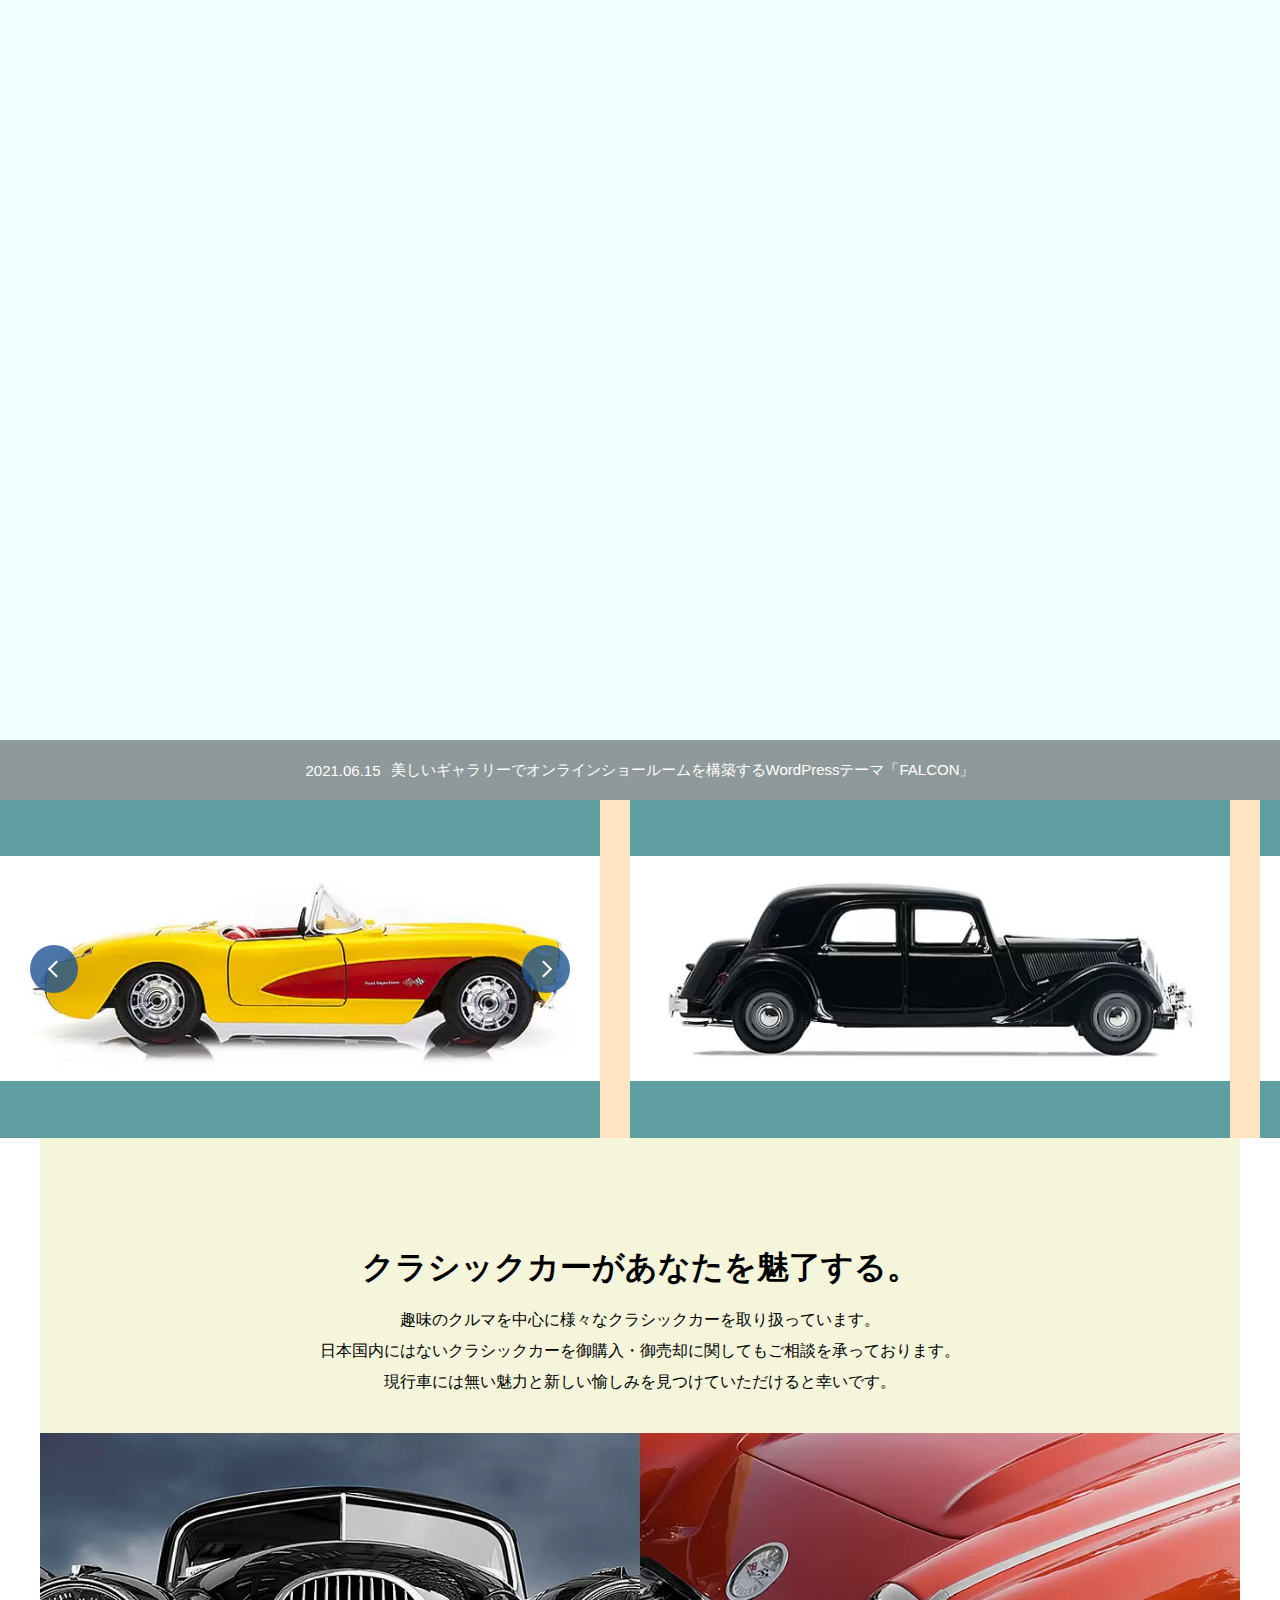
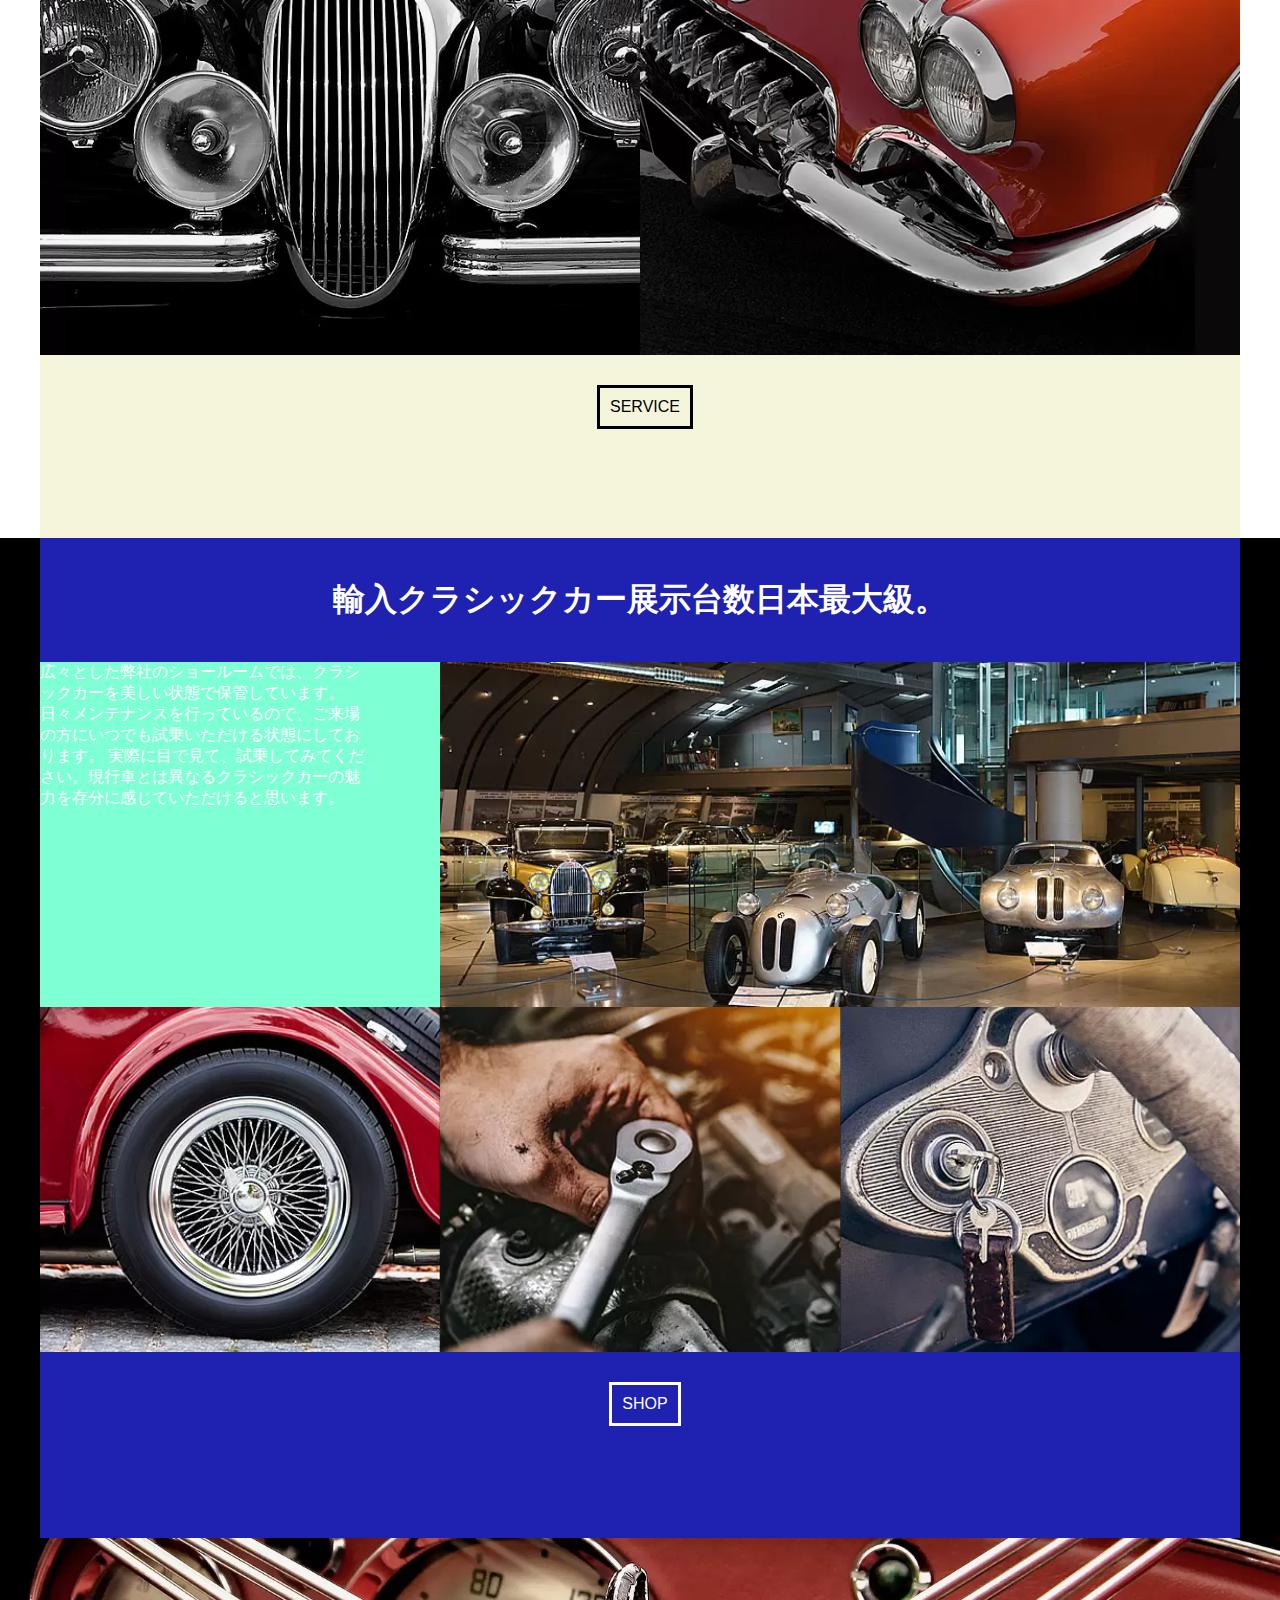
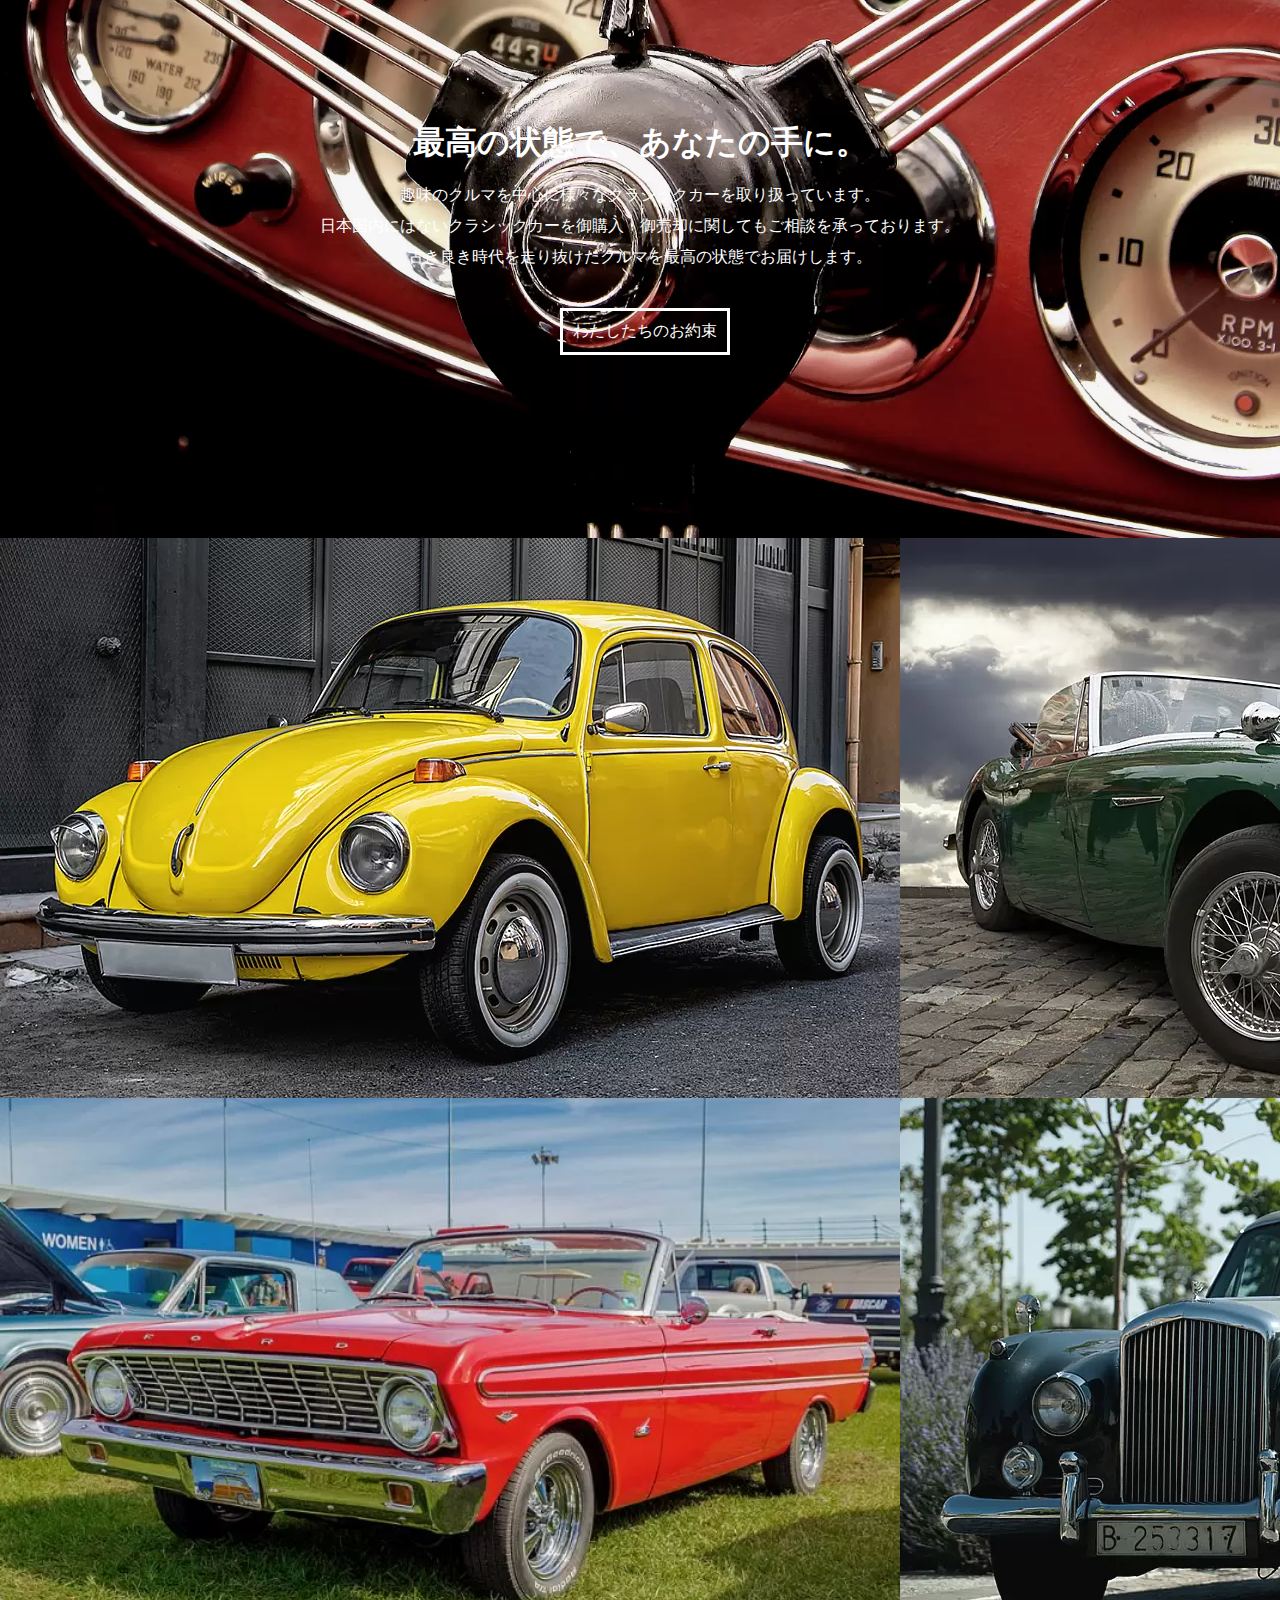
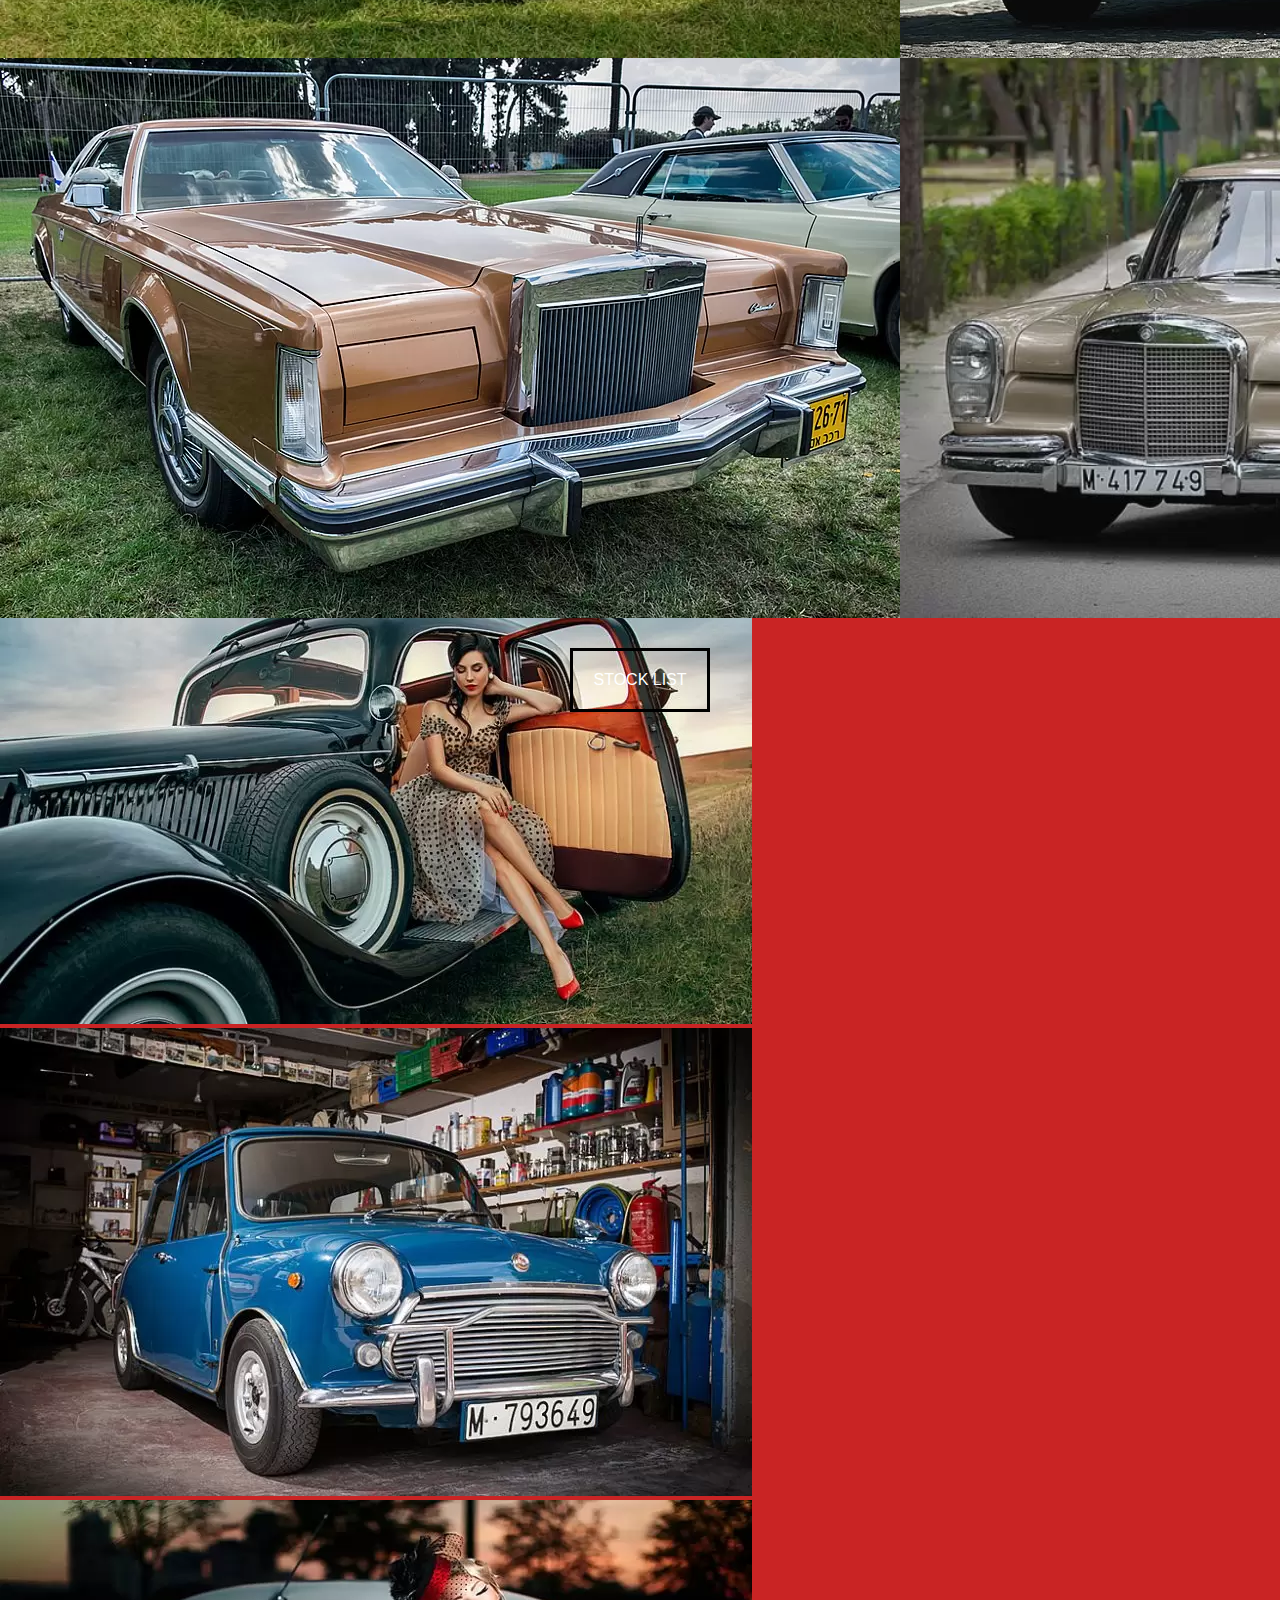
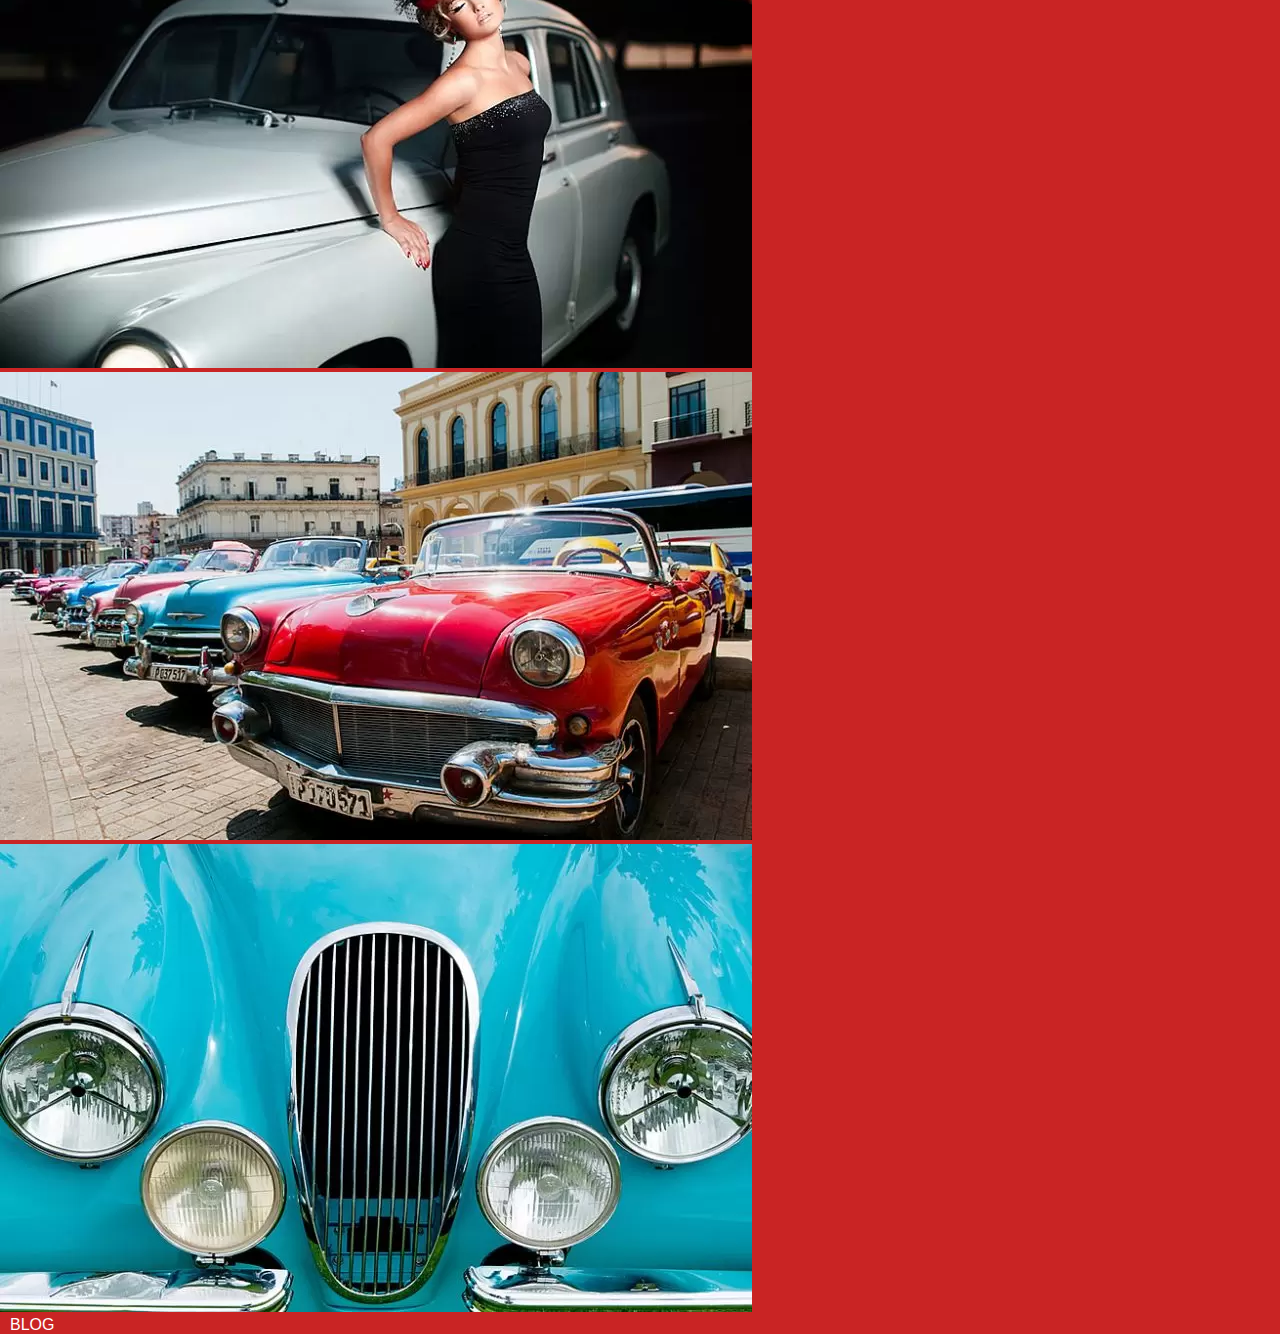
==== falcon_0216/index.html @ bf9c9071 "Add files via upload" ====
<!DOCTYPE html>
<html lang="ja">
<head>
  <meta charset="UTF-8">
  <meta name="viewport" content="width=device-width, initial-scale=1.0">
  <link rel="stylesheet" href="style.css">
  <title>Document</title>
</head>
<body>
  <video src="video/falcon.mp4" autoplay muted loop playsinline width="100%">
  </video>
  <article class="video_bottom_bar">
      <time>2021.06.15</time> 
      <a href="#"><p>美しいギャラリーでオンラインショールームを構築するWordPressテーマ「FALCON」</p></a>
  </article>
  <section class="carousel">
    <ul class="carousel-area">
      <li class="carousel-list"><img class="carousel-img" src="images/s_4.jpg" alt="ハムスターの画像"></li>
      <li class="carousel-list"><img class="carousel-img" src="images/s_5.jpg" alt="羊の画像"></li>
      <li class="carousel-list"><img class="carousel-img" src="images/s_1.jpg" alt="亀の画像"></li>
      <li class="carousel-list"><img class="carousel-img" src="images/s_2.jpg" alt="鳥の画像"></li>
      <li class="carousel-list"><img class="carousel-img" src="images/s_3.jpg" alt="ライオンの画像"></li>
    </ul>
    <!-- <div class="carousel">
      <div class="d-demo__item"><img class="slide slide1"  src="../../images/s_4.jpg" alt=""></div>
      <div class="d-demo__item"><img class="slide slide2"  src="../../images/s_5.jpg" alt=""></div>
      <div class="d-demo__item"><img class="slide slide3"  src="../../images/s_1.jpg" alt=""></div>
      <div class="d-demo__item"><img class="slide slide4"  src="../../images/s_2.jpg" alt=""></div>
      <div class="d-demo__item"><img class="slide slide4"  src="../../images/s_3.jpg" alt=""></div>
    </div> -->
    <div class="arow-wrap">
      <div class="arrow-left">
        <button class="arrow-btn js-btn-back" type="button"></button>
      </div>
      <div class="arrow-right">
        <button class="arrow-btn js-btn-next" type="button"></button>
      </div>
    </div>
  </section>
  <section class="back_white">
    <div class="service">
      <h1>クラシックカーがあなたを魅了する。</h1>
      <div class="sentence">
        <p>趣味のクルマを中心に様々なクラシックカーを取り扱っています。</p>
        <p>日本国内にはないクラシックカーを御購入・御売却に関してもご相談を承っております。</p>
        <p>現行車には無い魅力と新しい愉しみを見つけていただけると幸いです。</p>
      </div>
      <img src="images/2image.jpg" alt="">
      <a class="button" href="#">SERVICE</a>
    </div>
  </section>
  <section class="back_black">
    <div class="big_exhibition">
      <h1>輸入クラシックカー展示台数日本最大級。</h1>
      <div class="exhibition_first">
        <div class="sentence">
          <p>
            広々とした弊社のショールームでは、クラシ<br>ックカーを美しい状態で保管しています。<br>
            日々メンテナンスを行っているので、ご来場<br>の方にいつでも試乗いただける状態にしてお<br>ります。
            実際に目で見て、試乗してみてくだ<br>さい。現行車とは異なるクラシックカーの魅<br>力を存分に感じていただけると思います。
          </p>
        </div>
        <img src="images/top_block1.jpg" alt="">
      </div>
      <div class="exhibition_second">
        <img src="images/top_block2.jpg" alt="">
        <img src="images/top_block3.jpg" alt="">
        <img src="images/top_block4.jpg" alt="">
      </div>
      <a class="shop_button" href="#" >SHOP</a>
    </div>
  </section>
  <section class="parallax">
    <h1>最高の状態で、あなたの手に。</h1>
      <p>趣味のクルマを中心に様々なクラシックカーを取り扱っています。</p>
      <p>日本国内にはないクラシックカーを御購入・御売却に関してもご相談を承っております。</p>
      <p>古き良き時代を走り抜けたクルマを最高の状態でお届けします。</p>
      <a href="#" class="button">わたしたちのお約束</a>
  </section>
  <section class="big_stock_list">
    <div class="flex_carList_first carList">
      <img src="images/beetle-1.jpg" alt="">
      <img src="images/austin-green-1.jpg" alt="">
      <img src="images/mk2-1-752x468.jpg" alt="">
    </div>
    <div class="flex_carList_second carList">
      <img src="images/falcon-1-752x468.jpg" alt="">
      <img src="images/s2-1.jpg" alt="">
      <img src="images/ontinental-1947-1-752x468.jpg" alt="">
    </div>
    <div class="flex_carList_third carList">
      <img src="images/mark-v-1.jpg" alt="">
      <img src="images/600-1-752x468.jpg" alt="">
      <img src="images/190sl-1-752x468.jpg" alt="">
    </div>
    <div class="button">
      <a href="#">STOCK LIST</a>
    </div>
  </section>
  <section class="big_blog">
    <div class="content">
      <h1>魅惑的なクラシックカーの美しさを学ぶ。</h1>
      <p>クラシックカーのイロハから最新の入庫情報などを発信します。</p>
      <p>購入を検討中の方やオーナー様にとっても役立つ情報を更新していますので、ぜひご覧ください。</p>
    </div>
    <div class="blog_list1">
      <img src="images/blog_news-41-752x468.jpg" alt="">
      <img src="images/blog_news-34-752x468.jpg" alt="">
      <img src="images/blog_news-35-752x468.jpg" alt="">
    </div>
    <div class="blog_list2">
      <img src="images/blog_news-9-752x468.jpg" alt="">
      <img src="images/blog_news-48-752x468.jpg" alt="">
      <img src="images/blog_news-2-752x468.jpg" alt="">
    </div>
    <a href="">BLOG</a>
  </section>
  

  <script src="https://code.jquery.com/jquery-3.6.0.min.js" 
  integrity="sha256-/xUj+3OJU5yExlq6GSYGSHk7tPXikynS7ogEvDej/m4="
  crossorigin="anonymous">
  </script>
  <script type="text/javascript" src="js/carousel.js"></script>
</body>
</html>
---- falcon_0216/style.css ----
/*
 Theme Name: FALCON
 Theme URI: https://www.sejuku.net/
 Description: SAMURAI ENGINEERのWordPress教材
 Version: 1.0.0
 Author: SAMURAI ENGINEER
 Author URI: https://www.sejuku.net/
 */

 *{
  margin: 0;
  padding: 0;
  list-style: none;
}
body{
  background-color: rgb(212, 226, 57);
  font-family: Arial, "Hiragino Sans", "ヒラギノ角ゴ ProN", "Hiragino Kaku Gothic ProN", 游ゴシック, YuGothic, メイリオ, Meiryo, sans-serif;
}
video{
  height: 800px;
  object-fit: cover;
  background-color: azure;
  display:block;
}
.video_bottom_bar{
  height: 60px;
  position: relative;
  bottom: 60px;
  background-color: rgb(0,0,0,.4);
  font-size: 15px;
  color: white;
  display: flex;
  justify-content: center;
  align-items: center;
}

a{
  text-decoration: none;
  color: white;
  margin-left: 10px;
}

.carousel {
  background-color: rgb(60, 76, 216);
  width: 600px;
  height: calc(600px * 0.5625);
  /* margin: 0 auto; */
  position: relative; /* ←追記 */
  bottom: 60px;
}
.carousel-area {
  background-color: bisque;
  /* width: 3150px; */
  height: 100%;
  margin: 0 auto;
  display: flex;
  position: absolute; /* ←追記 */
}
/* 余白をとると、直の親要素の背景色が来る。 */
.carousel-list {
  width: 600px;
  height: calc(600px * 0.5625);
  background-color: cadetblue;
  margin-right: 30px;
}
.carousel-img {
  width: 100%;
  height: 100%;
  object-fit: contain;
}
.arow-wrap {
  width: 90%;
  background-color: antiquewhite;
  height: 100%;
  margin: 0 auto;
  display: flex;
  justify-content: space-between;
  align-items: center;
}
/* ボタンタグの装飾リセット */
button {
  cursor: pointer;
  -webkit-appearance: none;
  -moz-appearance: none;
  appearance: none;
  vertical-align: middle;
  color: inherit;
  font: inherit;
  border: 0;
  /* 透明にすると親要素の背景色が来る。 */
  background: transparent;
  padding: 0;
  margin: 0;
  outline: none;
  border-radius: 0;
}
.arrow-btn {
  width: 48px;
  height: 48px;
  background-color: rgba(31, 84, 145, 0.804);
  border-radius: 50%;
  transition: .2s;
}
.arrow-btn:focus {
  box-shadow: 0px 1px 10px -2px rgba(0, 0, 0, 0.8);
}
.arrow-btn:hover {
  background-color: rgb(51, 79, 216);
  box-shadow: 0px 1px 10px -2px rgba(0, 0, 0, 0.8);
}
/* 左 */
.arrow-left {
  position: relative
}
/* ボタン左の中身（三角を擬似要素で表現） */
.arrow-left:before {
  content: "";
  width: 10px;
  height: 10px;
  border-top: 2px solid #fefefe;
  border-left: 2px solid #fefefe;
  position: absolute;
  top: 50%;
  left: 50%;
  transform: translate(-30%, -50%)rotate(-45deg);
}
/* 右 */
.arrow-right {
  position: relative
}
/* ボタン右の中身（三角を擬似要素で表現） */
.arrow-right:before {
  content: "";
  width: 10px;
  height: 10px;
  border-top: 2px solid #fefefe;
  border-left: 2px solid #fefefe;
  position: absolute;
  top: 50%;
  left: 50%;
  transform: translate(-70%, -50%)rotate(135deg);
}

.back_white{
  background-color: white;
  position: relative;
  bottom: 60px;
  width: 100%;
  height: 1000px;
  display: flex;
  justify-content: center;
}
.service{
  max-width: 1200px;
  /* height: 1000px; */
  background-color: beige;
  display: flex;
  flex-flow: column;
  justify-content: center;
  align-items: center;
}
.service img{
  width: 100%;
}

.service .sentence{
  text-align: center;
  padding-top: 20px;
  padding-bottom: 40px;
}
.service .sentence p:nth-child(2){
  padding: 10px;
}

.service .button{
  color: black;
  margin-top: 30px;
  padding: 10px;
  border: 3px solid black;
}
.back_black{
  background-color: black;
  position: relative;
  bottom: 60px;
  width: 100%;
  height: 1000px;
  display: flex;
  flex-flow: column;
  align-items: center;
  color: white;
}
.big_exhibition{
  min-width: 1200px;
  height: 100%;
  background-color: rgb(31, 33, 177);
  display: flex;
  flex-flow: column;
  /* justify-content: center; */
  align-items: center;
}
.big_exhibition h1{
  text-align: center;
  margin: 40px;
}
.exhibition_first{
  display: flex;
  width: 100%;
  background-color: aquamarine;
}
.exhibition_first .sentence{
  width: 33.333%;
  /* display: flex;
  align-items: center;
  justify-content: center; */
}

.exhibition_first img{
  width: 66.666%;

}
.exhibition_second{
  width: 100%;
  /* background-color: aquamarine; */
  display: flex;
}
.exhibition_second img{
  width: 33.333%;
}
.shop_button{
  color: white;
  margin-top: 30px;
  padding: 10px;
  border: 3px solid white;
  /* text-align: center; */
  display: inline;
}
.parallax{
  background-image: url('images/parallax.jpg');
  position: relative;
  bottom: 60px;
  width: 100%;
  height: 600px;
  background-size: cover;
  background-position: center;
  /* background-repeat: no-repeat; */
  display: flex;
  flex-flow: column;
  align-items: center;
  justify-content: center;
  color: white;
}
.parallax h1{
  padding-bottom: 20px;
}
.parallax p{
  padding-bottom: 10px;
}
.parallax .button{
  padding: 20px;
  color: white;
  margin-top: 30px;
  padding: 10px;
  border: 3px solid white;
  /* text-align: center; */
  /* display: inline; */
}
.big_stock_list{
  background-color: white;
  position: relative;
  bottom: 60px;
  width: 100%;
  height: 1000px;
  display: flex;
  flex-flow: column;
  /* align-items: center; */
}
/* .carList{
  background-color: antiquewhite;
} */
.flex_carList_first{
  background-color: antiquewhite;
}
.flex_carList_second{
  background-color: rgb(87, 25, 128);
}
.flex_carList_third{
  background-color: rgb(116, 91, 59);
}
.carList{
  display: flex;
  /* flex-grow: 1; */
}
.carList img{
  width: 100%;
  height: 100%;
  
}
.big_stock_list .button{
  display: flex;
  justify-content: center;
}
.big_stock_list .button a{
  border:3px solid black; 
  margin: 30px;
  padding: 20px;
}
.big_blog{
  background-color: rgb(201, 36, 36);
  /* position: relative; */
  bottom: 60px;
  /* width: 100%;
  height: 1000px;
  display: flex;
  flex-flow: column;
  align-items: center; */
}




@media screen and (max-width: 600px) {
  .carousel-area {
    /* width: 1350px; （削除していいやつ） */
  }
}
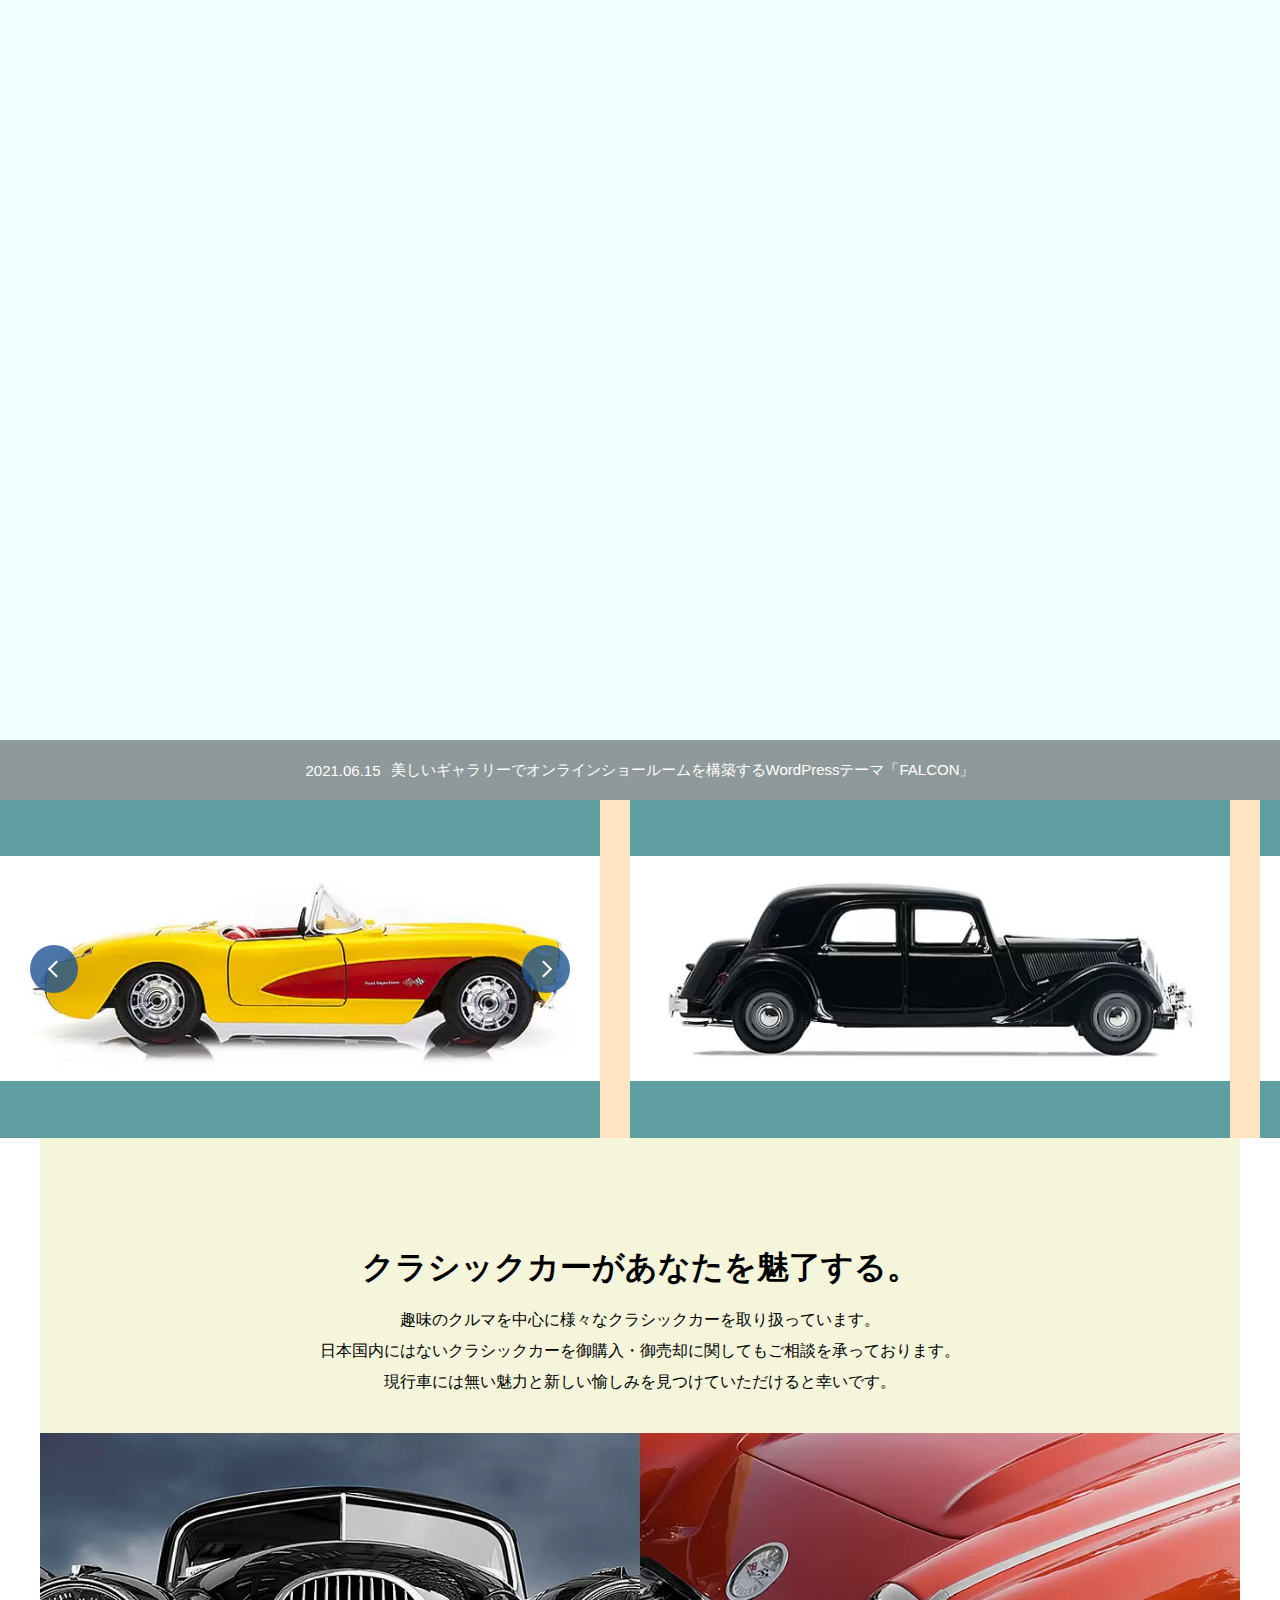
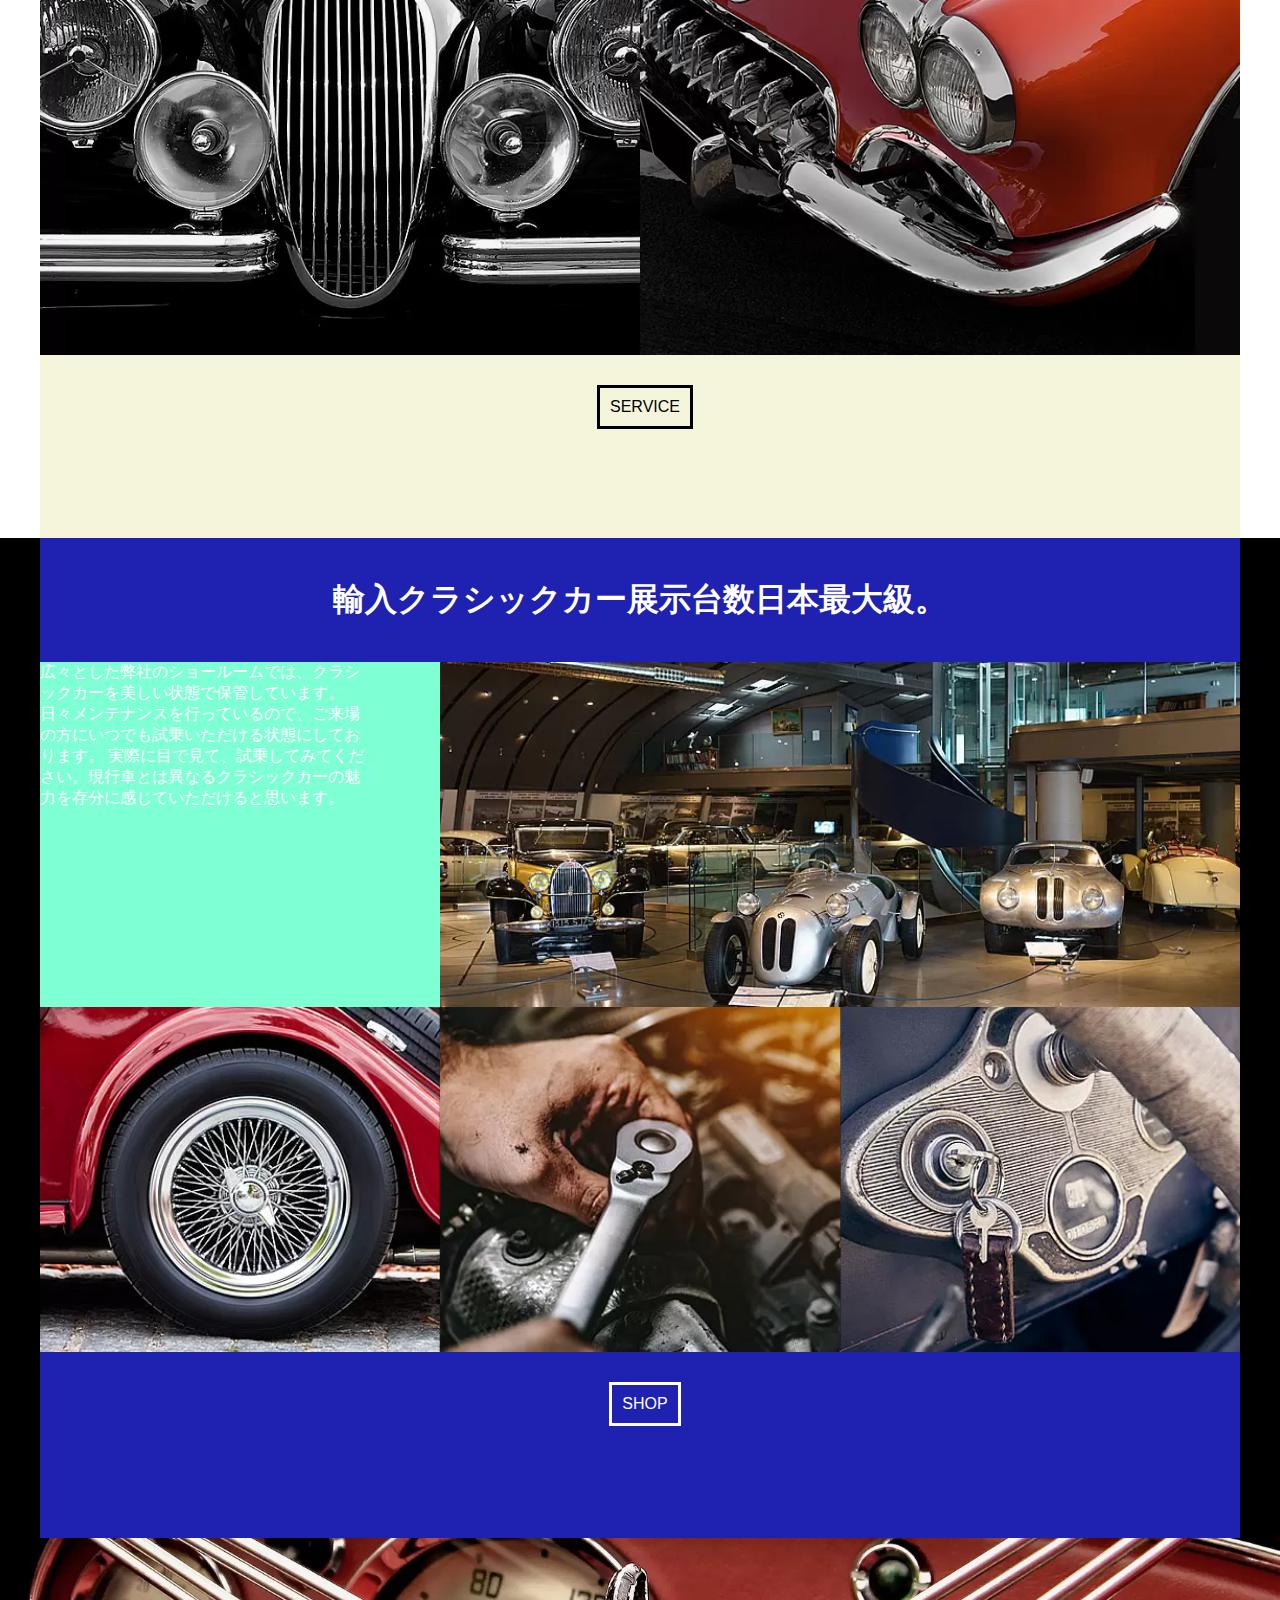
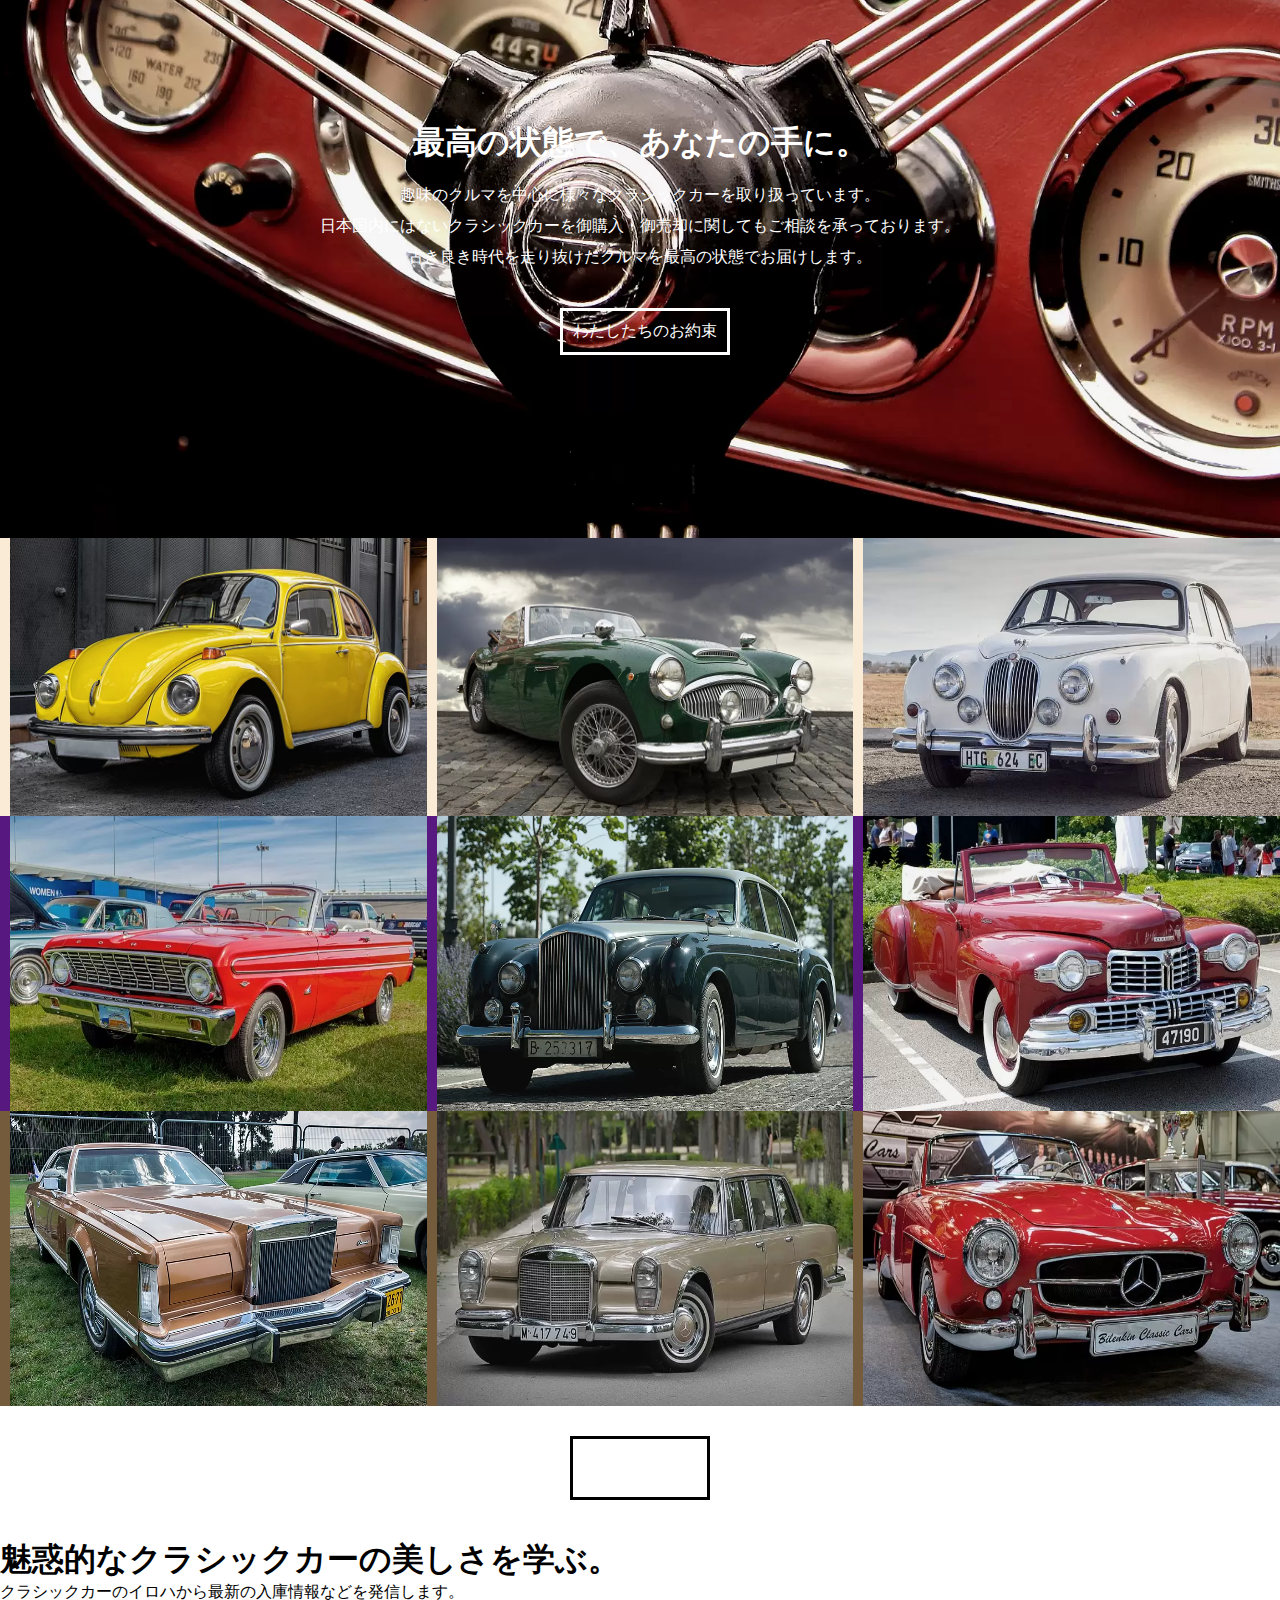
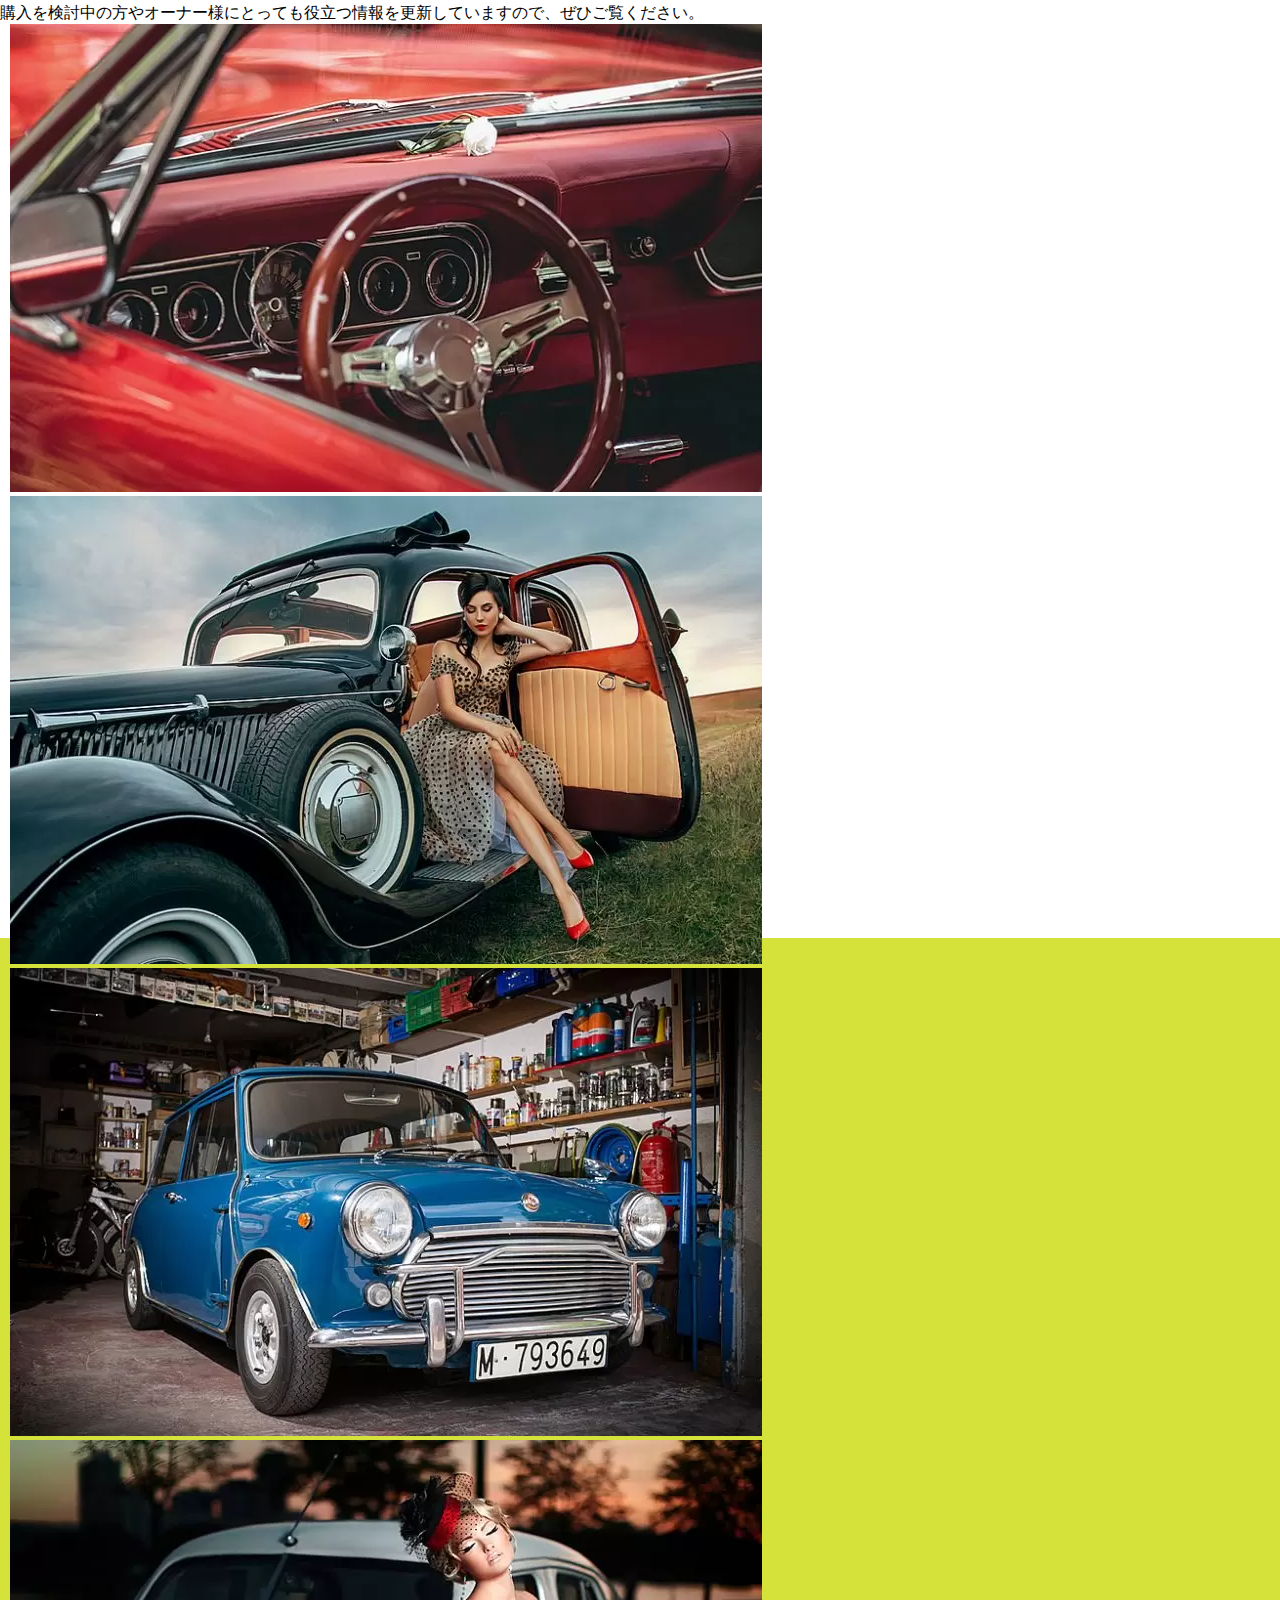
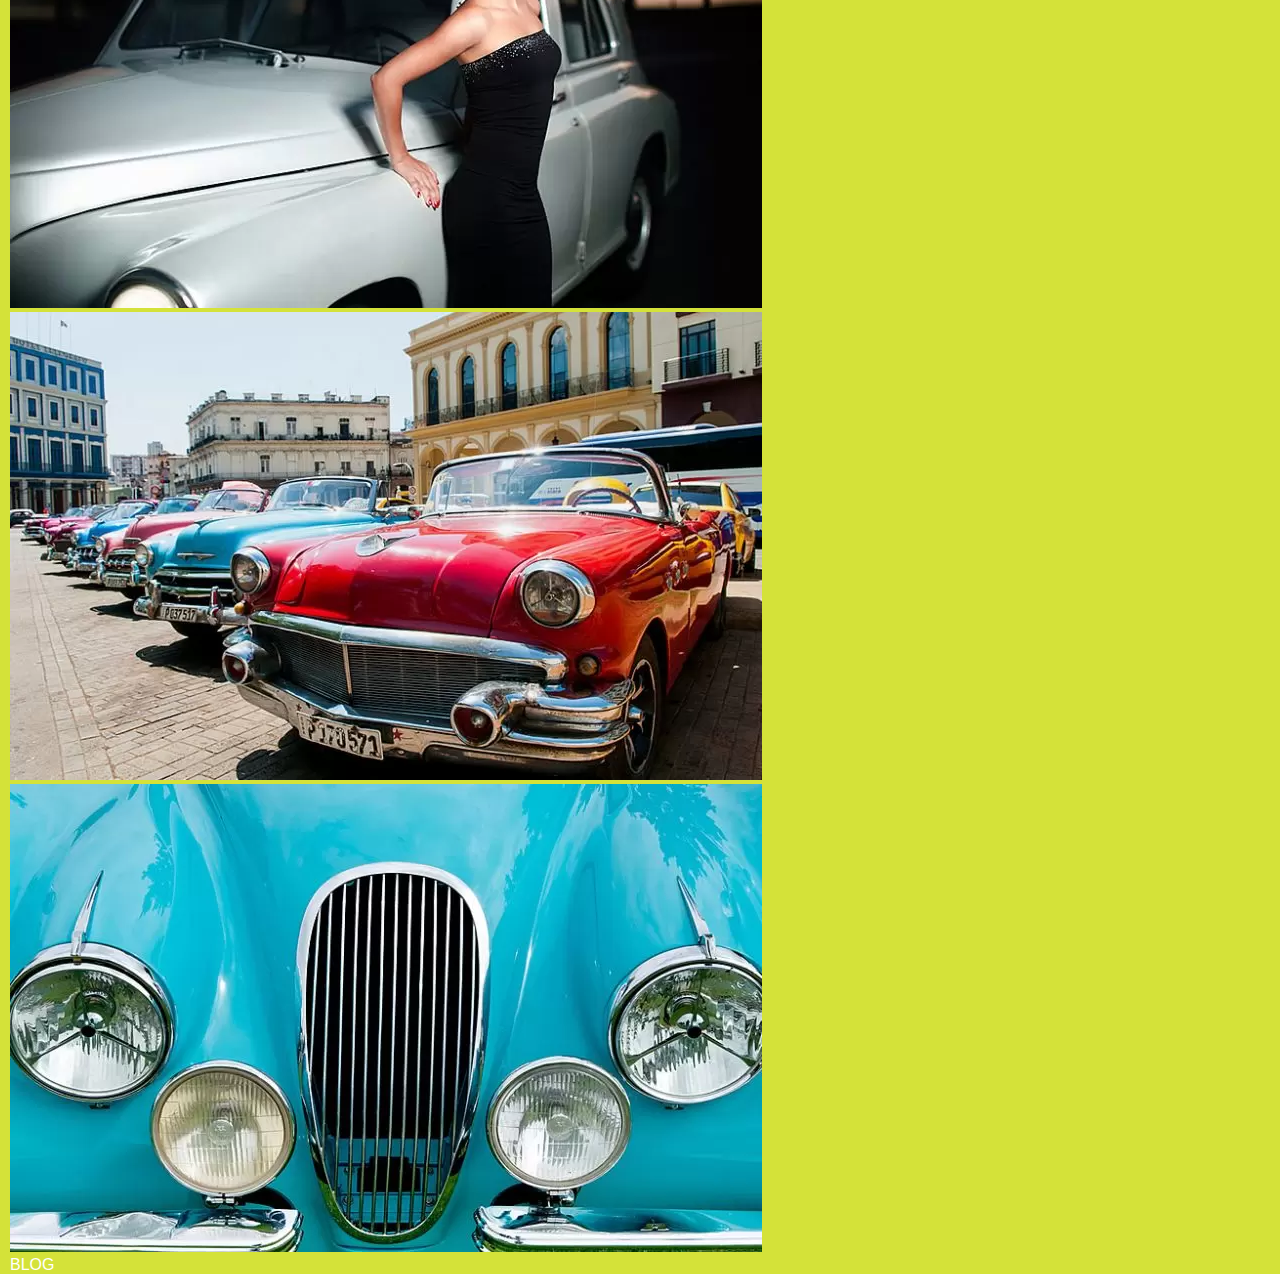
==== commit 46811ac4: "Add files via upload" ====
--- a/falcon_0216/index.html
+++ b/falcon_0216/index.html
@@ -79,41 +79,54 @@
   </section>
   <section class="big_stock_list">
     <div class="flex_carList_first carList">
-      <img src="images/beetle-1.jpg" alt="">
-      <img src="images/austin-green-1.jpg" alt="">
-      <img src="images/mk2-1-752x468.jpg" alt="">
+      <a href=""><img src="images/beetle-1.jpg" alt=""></a>
+      <a href=""><img src="images/austin-green-1.jpg" alt=""></a>
+      <a href=""><img src="images/mk2-1-752x468.jpg" alt=""></a>
     </div>
     <div class="flex_carList_second carList">
-      <img src="images/falcon-1-752x468.jpg" alt="">
-      <img src="images/s2-1.jpg" alt="">
-      <img src="images/ontinental-1947-1-752x468.jpg" alt="">
+      <a href=""><img src="images/falcon-1-752x468.jpg" alt=""></a>
+      <a href=""><img src="images/s2-1.jpg" alt=""></a>
+      <a href=""><img src="images/ontinental-1947-1-752x468.jpg" alt=""></a>
     </div>
     <div class="flex_carList_third carList">
-      <img src="images/mark-v-1.jpg" alt="">
-      <img src="images/600-1-752x468.jpg" alt="">
-      <img src="images/190sl-1-752x468.jpg" alt="">
+      <a href=""><img src="images/mark-v-1.jpg" alt=""></a>
+      <a href=""><img src="images/600-1-752x468.jpg" alt=""></a>
+      <a href=""><img src="images/190sl-1-752x468.jpg" alt=""></a>
     </div>
     <div class="button">
       <a href="#">STOCK LIST</a>
     </div>
   </section>
-  <section class="big_blog">
-    <div class="content">
-      <h1>魅惑的なクラシックカーの美しさを学ぶ。</h1>
-      <p>クラシックカーのイロハから最新の入庫情報などを発信します。</p>
-      <p>購入を検討中の方やオーナー様にとっても役立つ情報を更新していますので、ぜひご覧ください。</p>
+  <section class="big_blog_wrap back_white">
+    <div class="blog_list_content">
+      <div class="sentence">
+        <h1>魅惑的なクラシックカーの美しさを学ぶ。</h1>
+        <p>クラシックカーのイロハから最新の入庫情報などを発信します。</p>
+        <p>購入を検討中の方やオーナー様にとっても役立つ情報を更新していますので、ぜひご覧ください。</p>
+      </div>
+      <div class="blog_list">
+        <div class="blog_list_detail">
+          <!-- <a href="#"></a>
+          <a href="#"></a>
+          <a href="#"></a> -->
+          <a href="#"><img src="images/blog_news-41-752x468.jpg" alt=""></a>
+          <a href="#"><img src="images/blog_news-34-752x468.jpg" alt=""></a>
+          <a href="#"><img src="images/blog_news-35-752x468.jpg" alt=""></a>
+        </div>
+        <div class="blog_list_detail">
+          <!-- <a href="#"></a>
+          <a href="#"></a>
+          <a href="#"></a> -->
+          <a href="#"><img src="images/blog_news-9-752x468.jpg" alt=""></a>
+          <a href="#"><img src="images/blog_news-48-752x468.jpg" alt=""></a>
+          <a href="#"><img src="images/blog_news-2-752x468.jpg" alt=""></a>
+        </div>
+      </div>
+      <div class="button">
+        <a href="#">BLOG</a>
+      </div>
     </div>
-    <div class="blog_list1">
-      <img src="images/blog_news-41-752x468.jpg" alt="">
-      <img src="images/blog_news-34-752x468.jpg" alt="">
-      <img src="images/blog_news-35-752x468.jpg" alt="">
-    </div>
-    <div class="blog_list2">
-      <img src="images/blog_news-9-752x468.jpg" alt="">
-      <img src="images/blog_news-48-752x468.jpg" alt="">
-      <img src="images/blog_news-2-752x468.jpg" alt="">
-    </div>
-    <a href="">BLOG</a>
+    
   </section>
   
 
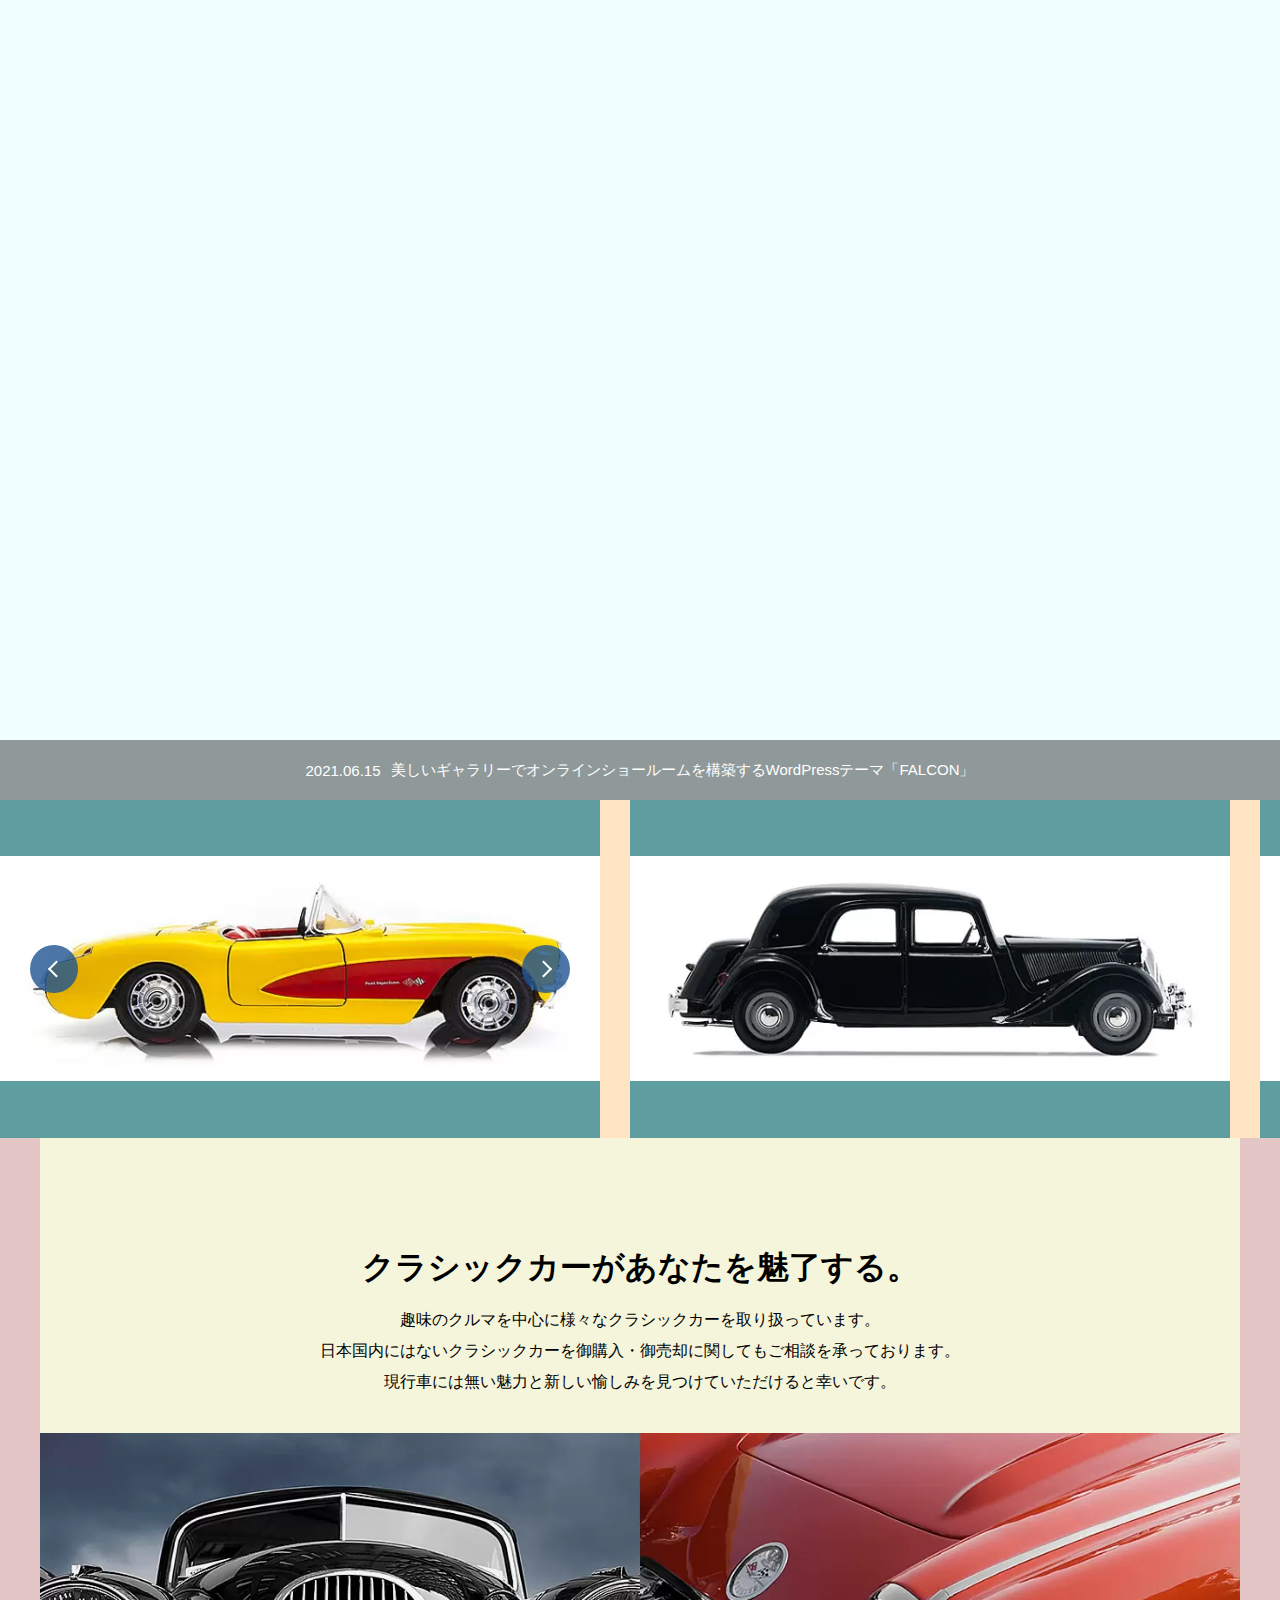
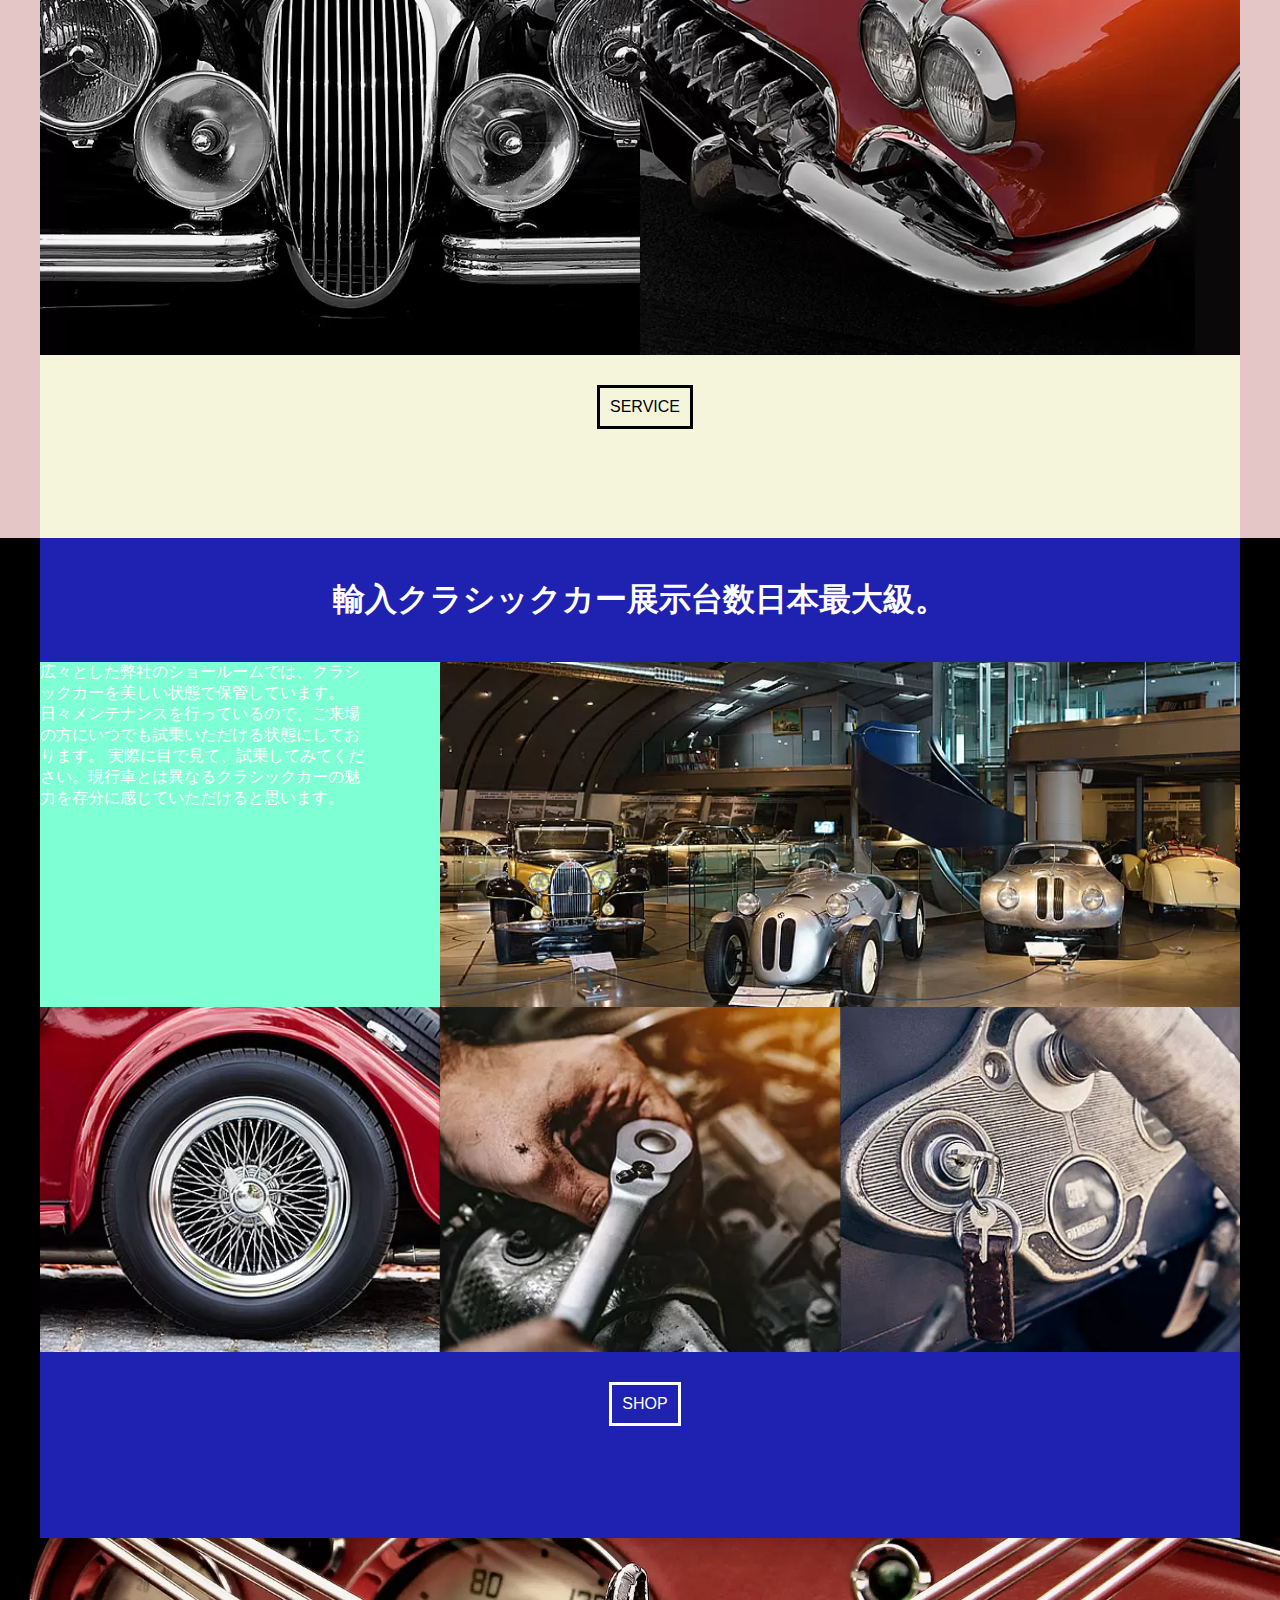
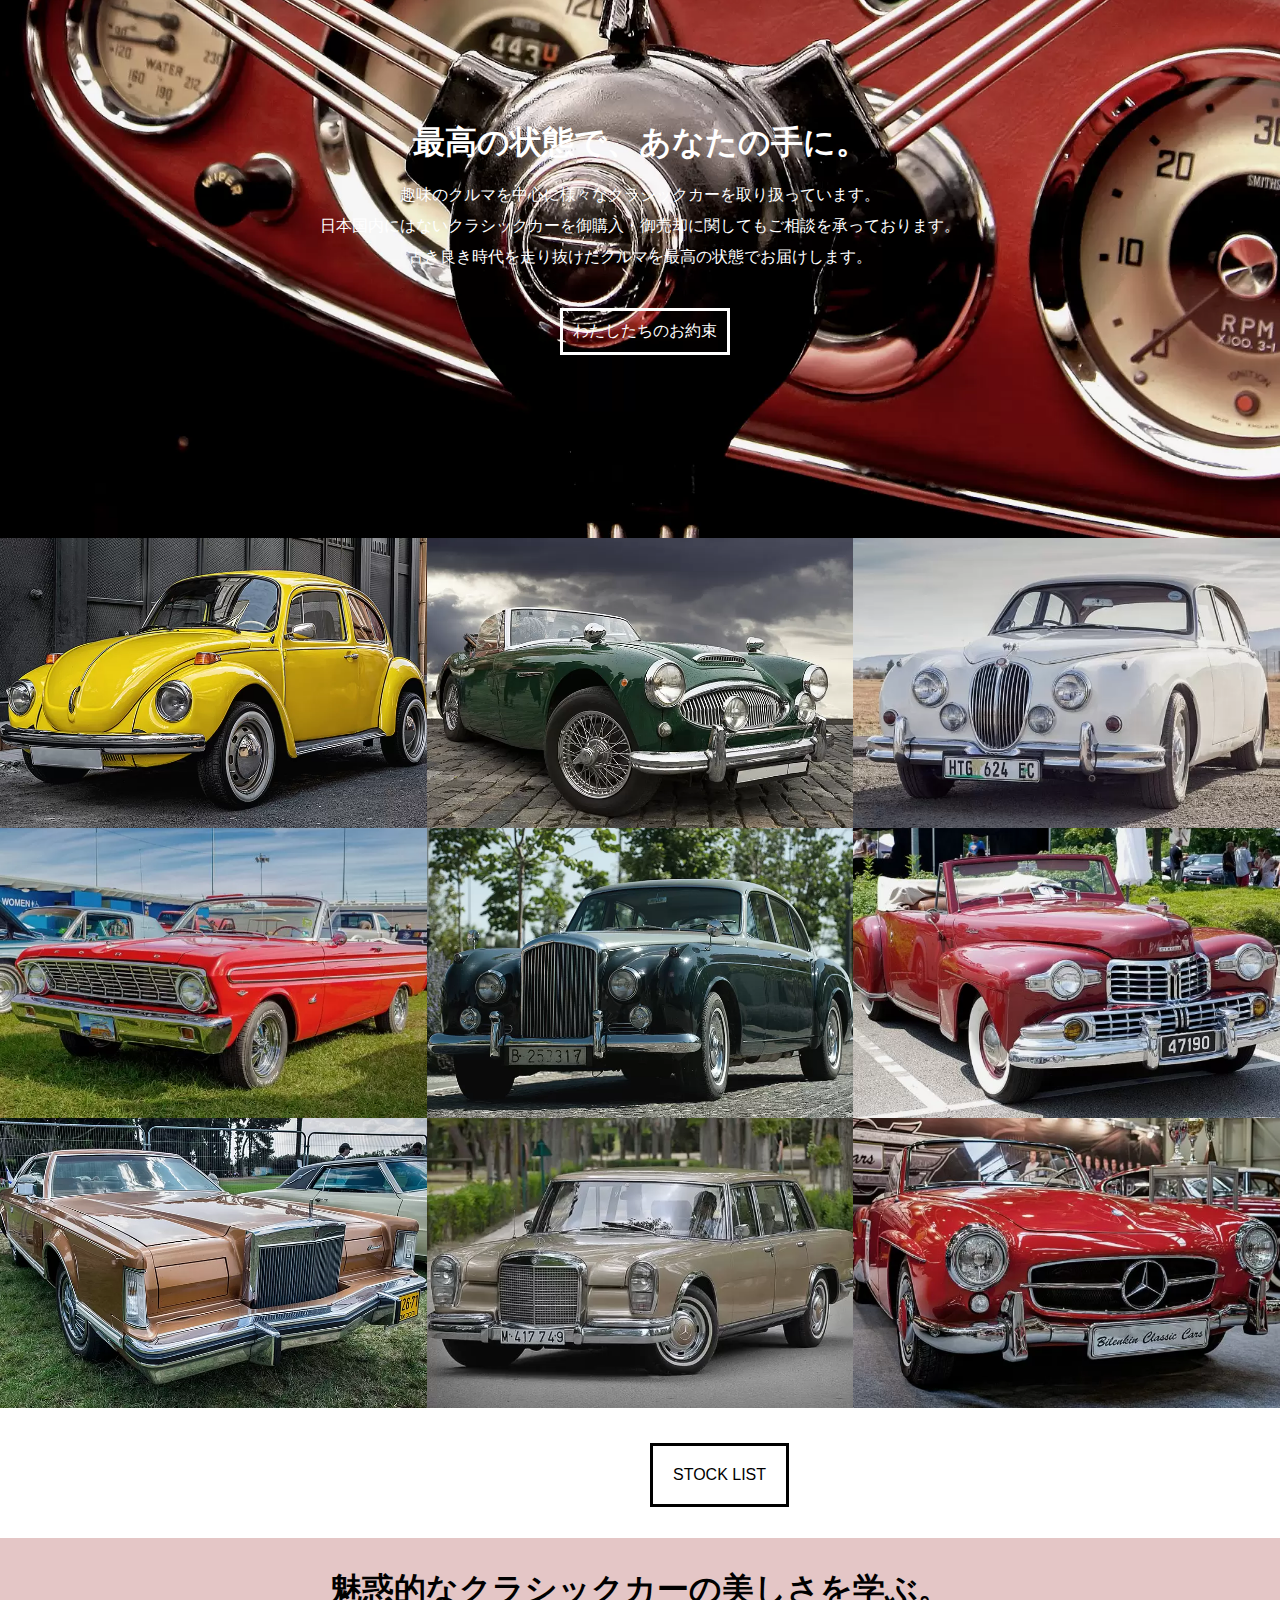
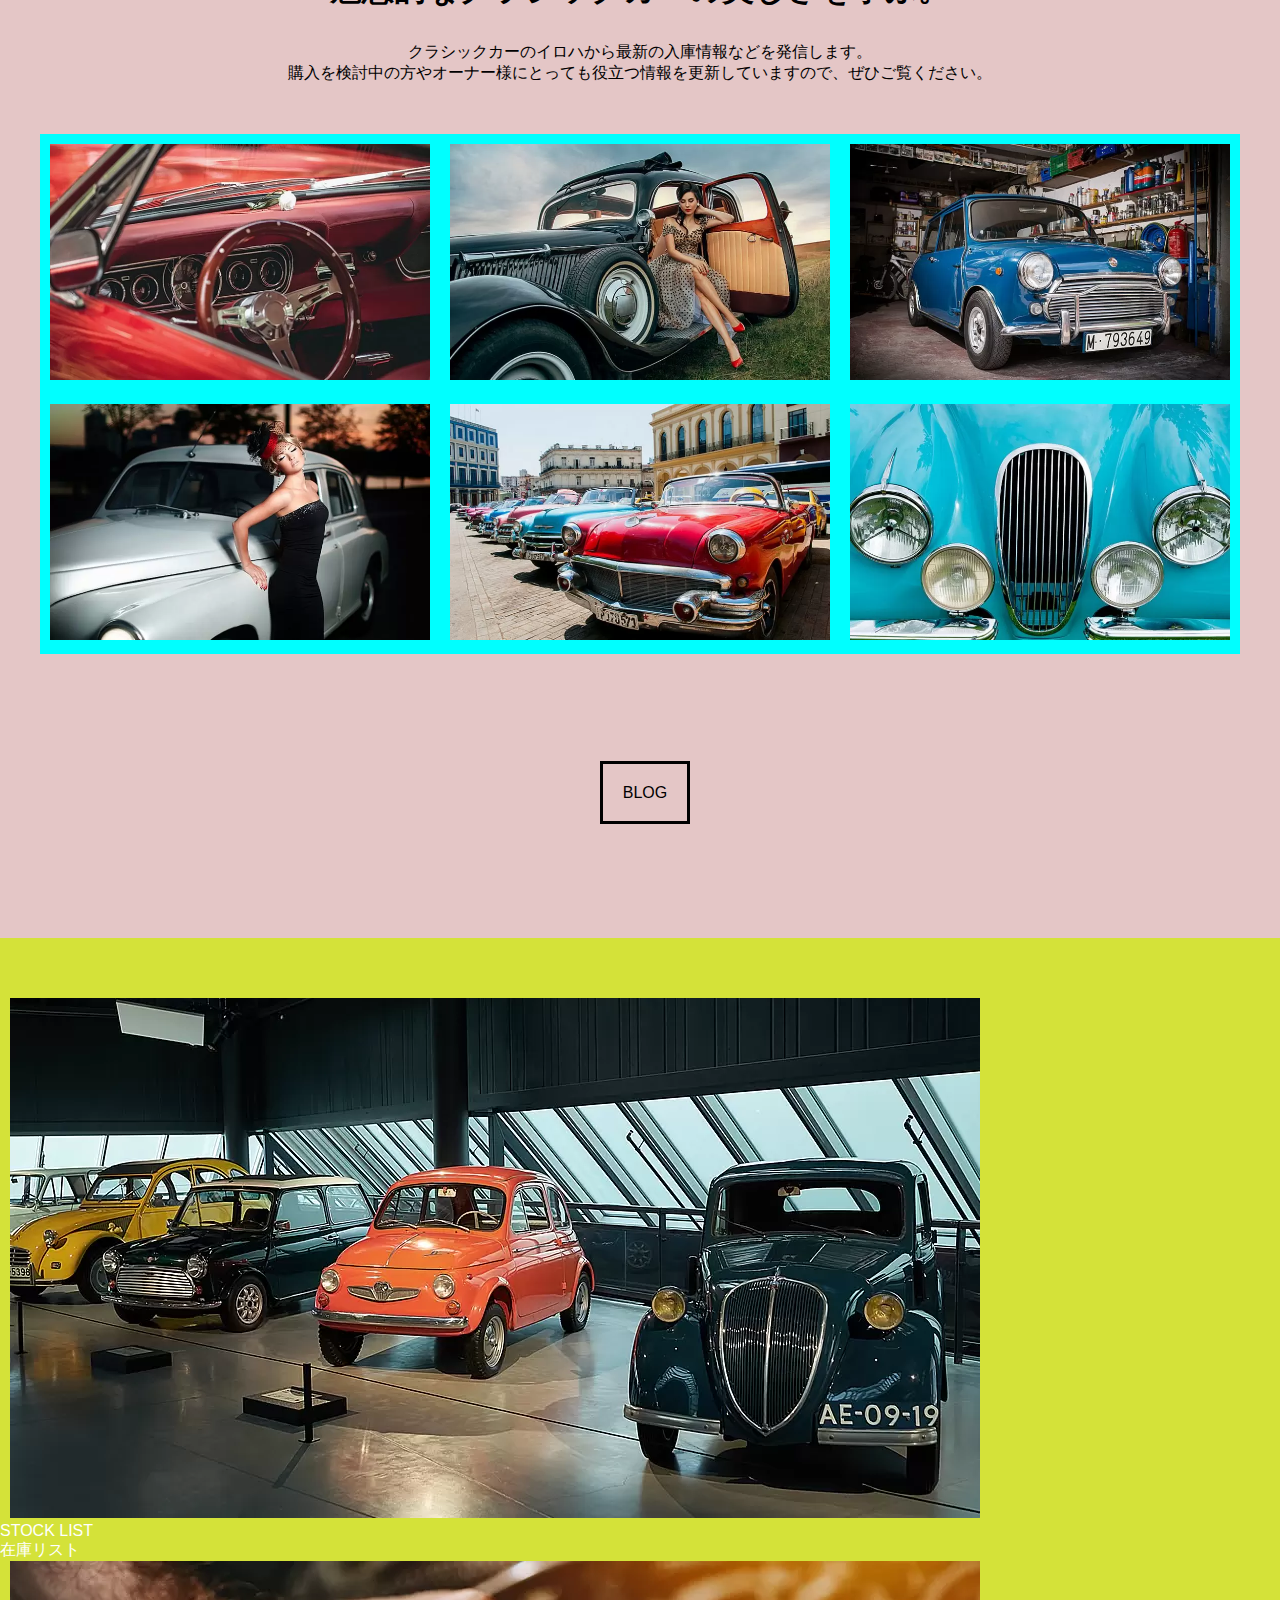
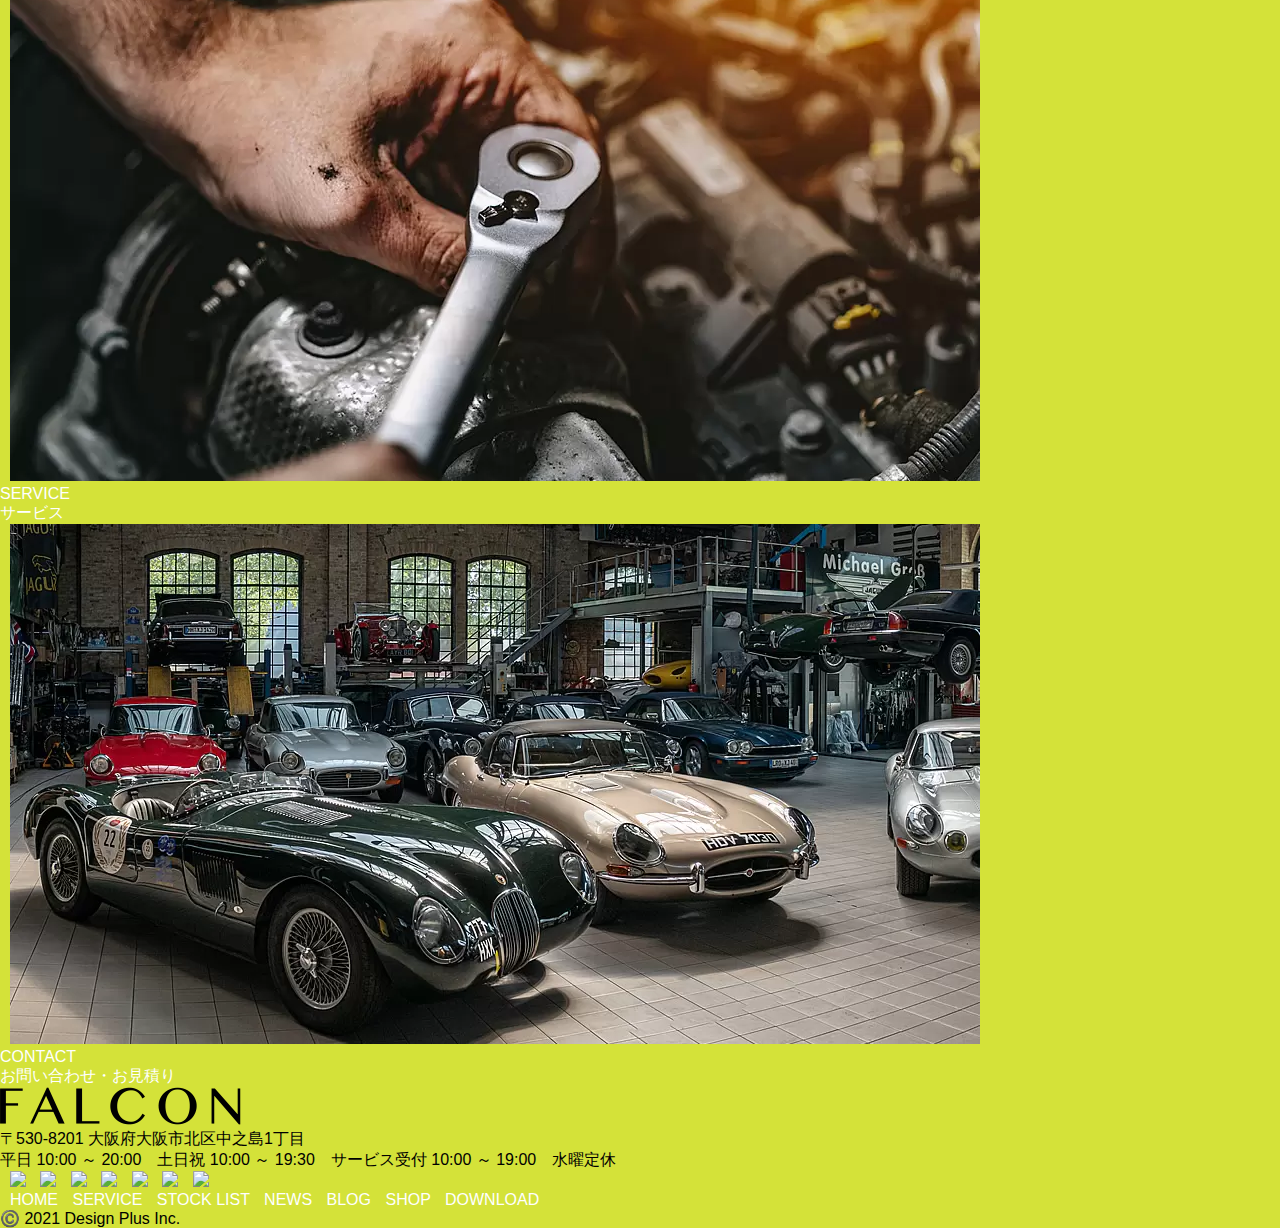
==== commit 53793b04: "Add files via upload" ====
--- a/falcon_0216/index.html
+++ b/falcon_0216/index.html
@@ -97,6 +97,24 @@
       <a href="#">STOCK LIST</a>
     </div>
   </section>
+  <!-- <section class="big_blog">
+    <div class="content">
+      <h1>魅惑的なクラシックカーの美しさを学ぶ。</h1>
+      <p>クラシックカーのイロハから最新の入庫情報などを発信します。</p>
+      <p>購入を検討中の方やオーナー様にとっても役立つ情報を更新していますので、ぜひご覧ください。</p>
+    </div>
+    <div class="blog_list1">
+      <img src="../../images/blog_news-41-752x468.jpg" alt="">
+      <img src="../../images/blog_news-34-752x468.jpg" alt="">
+      <img src="../../images/blog_news-35-752x468.jpg" alt="">
+    </div>
+    <div class="blog_list2">
+      <img src="../../images/blog_news-9-752x468.jpg" alt="">
+      <img src="../../images/blog_news-48-752x468.jpg" alt="">
+      <img src="../../images/blog_news-2-752x468.jpg" alt="">
+    </div>
+    <a href="">BLOG</a>
+  </section> -->
   <section class="big_blog_wrap back_white">
     <div class="blog_list_content">
       <div class="sentence">
@@ -126,8 +144,65 @@
         <a href="#">BLOG</a>
       </div>
     </div>
-    
-  </section>
+  </section>
+
+  <footer>
+    <section class="footer_1">
+      <a href="#" class="flex_grow">
+        <img src="images/footer_1.jpg" alt="">
+        <p>STOCK LIST</p>
+        <p>在庫リスト</p>
+      </a>
+      <a href="#" class="flex_grow">
+        <img src="images/footer_2.jpg" alt="">
+        <div>
+          <p>SERVICE</p>
+          <p>サービス</p>
+        </div>
+
+      </a>
+      <a href="#" class="flex_grow">
+        <img src="images/footer_3.jpg" alt="">
+        <p>CONTACT</p>
+        <p>お問い合わせ・お見積り</p>
+      </a>
+    </section>
+    <section class="info">
+      <img src="images/footer_logo-1.png" alt="">
+      <p>〒530-8201 大阪府大阪市北区中之島1丁目</p>
+      <p>平日 10:00 ～ 20:00　土日祝 10:00 ～ 19:30　サービス受付 10:00 ～ 19:00　水曜定休</p>
+      <div class="sns">
+        <!-- 作成者・出典：<a href="https://www.freepik.com/search?format=search&icon_color=solid-black&last_filter=query&last_value=instagram&query=instagram&type=icon">Icon by Freepik</a> -->
+        <a href="#"><img src="sns/instagram.png"></a>
+        <!-- 作成者・出典：<a href="https://www.freepik.com/search?format=search&icon_color=solid-black&last_filter=icon_color&last_value=solid-black&query=%E3%82%A4%E3%83%B3%E3%82%B9%E3%82%BF%E3%82%B0%E3%83%A9%E3%83%A0&type=icon">Icon by edt.im</a> -->
+        <a href="#"><img src="sns/twitter.png"></a>
+        <!-- 作成者・出典：<a href="https://www.freepik.com/search?format=search&icon_color=solid-black&last_filter=query&last_value=facebook&query=facebook&type=icon">Icon by Freepik</a> -->
+        <a href="#"><img src="sns/facebook.png"></a>
+        <!-- 作成者・出典：<a href="https://www.freepik.com/search?format=search&icon_color=solid-black&last_filter=query&last_value=pinterest&query=pinterest&type=icon">Icon by Freepik</a> -->
+        <a href="#"><img src="sns/pinterest.png"></a>
+        <!-- 作成者・出典：<a href="https://www.freepik.com/search?format=search&icon_color=solid-black&last_filter=query&last_value=youtube&query=youtube&type=icon">Icon by Freepik</a> -->
+        <a href="#"><img src="sns/youtube.png"></a>
+        <!-- 作成者・出典：<a href="https://www.freepik.com/search?format=search&icon_color=solid-black&last_filter=query&last_value=contact&query=contact&type=icon">Icon by Icongeek26</a> -->
+        <a href="#"><img src="sns/letter.png"></a>
+        <!-- 作成者・出典：<a href="https://www.freepik.com/search?format=search&icon_color=solid-black&last_filter=query&last_value=rss&query=rss&type=icon">Icon by Lizel Arina</a> -->
+        <a href="#"><img src="sns/rss.png"></a>
+      </div>
+    </section>
+      <footer class="footer_nav" id="flexBox">
+        <nav id="nav-pc">
+          <a href="#">HOME</a>
+          <a href="#">SERVICE</a>
+          <a href="#">STOCK LIST</a>
+          <a href="#">NEWS</a>
+          <a href="#">BLOG</a>
+          <a href="#">SHOP</a>
+          <a href="#">DOWNLOAD</a>
+        </nav>
+      <div class="copyrght">
+        <p>©️ 2021 Design Plus Inc.</p>
+      </div>
+    </div>
+  </footer>
   
 
   <script src="https://code.jquery.com/jquery-3.6.0.min.js" 
--- a/falcon_0216/style.css
+++ b/falcon_0216/style.css
@@ -279,43 +279,96 @@
 } */
 .flex_carList_first{
   background-color: antiquewhite;
+  width: 100%;
+  height: calc(870px/3);
 }
 .flex_carList_second{
   background-color: rgb(87, 25, 128);
+  width: 100%;
+  height: calc(870px/3);
 }
 .flex_carList_third{
   background-color: rgb(116, 91, 59);
+  width: 100%;
+  height: calc(870px/3);
 }
 .carList{
   display: flex;
   /* flex-grow: 1; */
 }
+.carList a{
+  flex-grow: 1;
+  margin: 0;
+  /* padding: 0; */
+}
 .carList img{
   width: 100%;
   height: 100%;
-  
+  object-fit: cover;
 }
 .big_stock_list .button{
   display: flex;
   justify-content: center;
+  position: absolute;
+  top: 890px;
+  left: 50%;
+  /* transform: translateX(-50%); */
 }
 .big_stock_list .button a{
   border:3px solid black; 
-  margin: 30px;
+  margin-top: 15px;
   padding: 20px;
-}
-.big_blog{
-  background-color: rgb(201, 36, 36);
-  /* position: relative; */
-  bottom: 60px;
-  /* width: 100%;
+  color: black;
+}
+
+
+.back_white{
+  background-color: rgb(228, 198, 198);
+  width: 100%;
   height: 1000px;
-  display: flex;
-  flex-flow: column;
-  align-items: center; */
-}
-
-
+  text-align: center;
+  /* display: flex;
+  justify-content: center; */
+}
+.blog_list_content{
+  max-width: 1200px;
+  display: flex;
+  flex-flow: column;
+}
+.sentence h1{
+  padding: 30px;
+}
+
+.blog_list{
+  width: 100%;
+  height: 600px;
+  display: flex;
+  flex-flow: column;
+  align-items: center;
+  padding: 50px 0;
+}
+.blog_list_detail{
+  display: flex;
+}
+.blog_list_detail a{
+  padding: 0;
+  margin: 0;
+  background-color: aqua;
+}
+.blog_list_detail a img{
+  padding: 10px;
+  width: 100%;
+  /* height: 100%; */
+  box-sizing: border-box;
+}
+.blog_list_content .button{
+  margin: 0;
+}
+.blog_list_content .button a{
+  padding: 20px;
+  border: 3px solid black;
+  color: black;
+}
 
 
 @media screen and (max-width: 600px) {
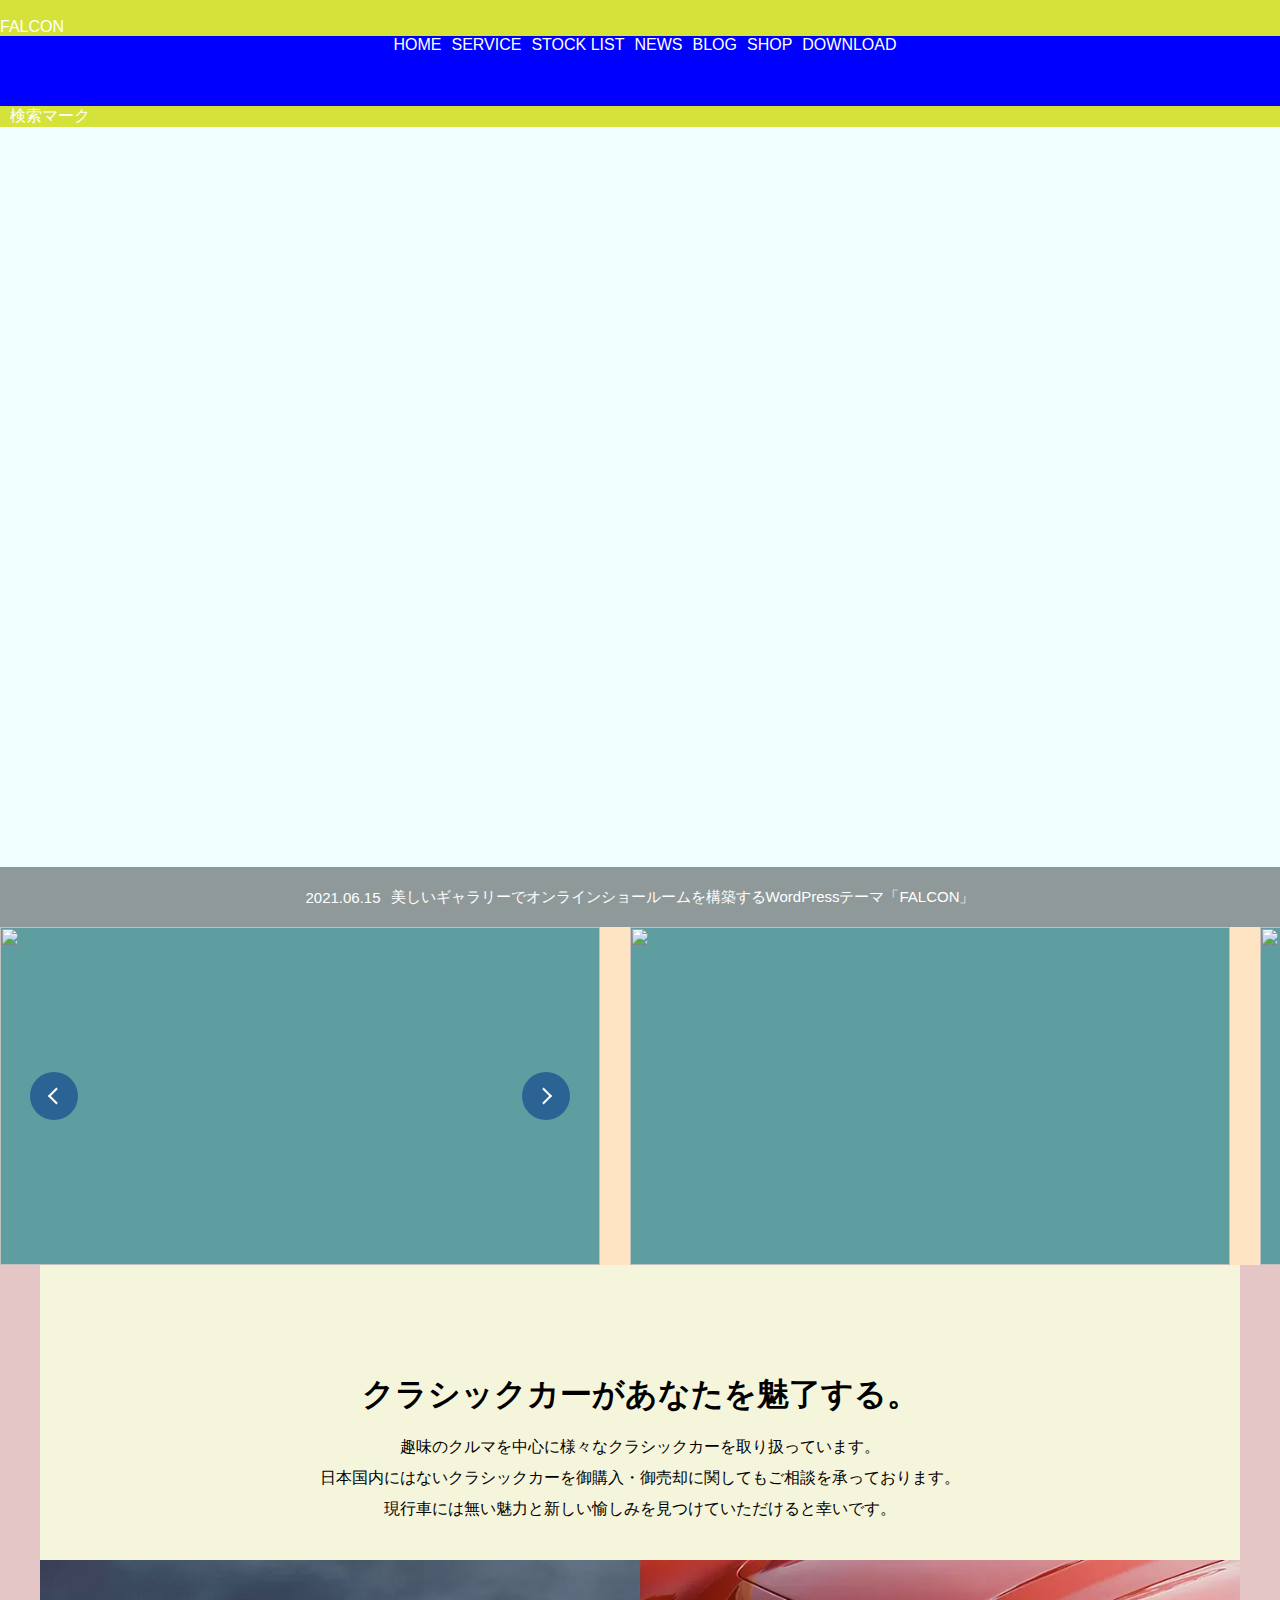
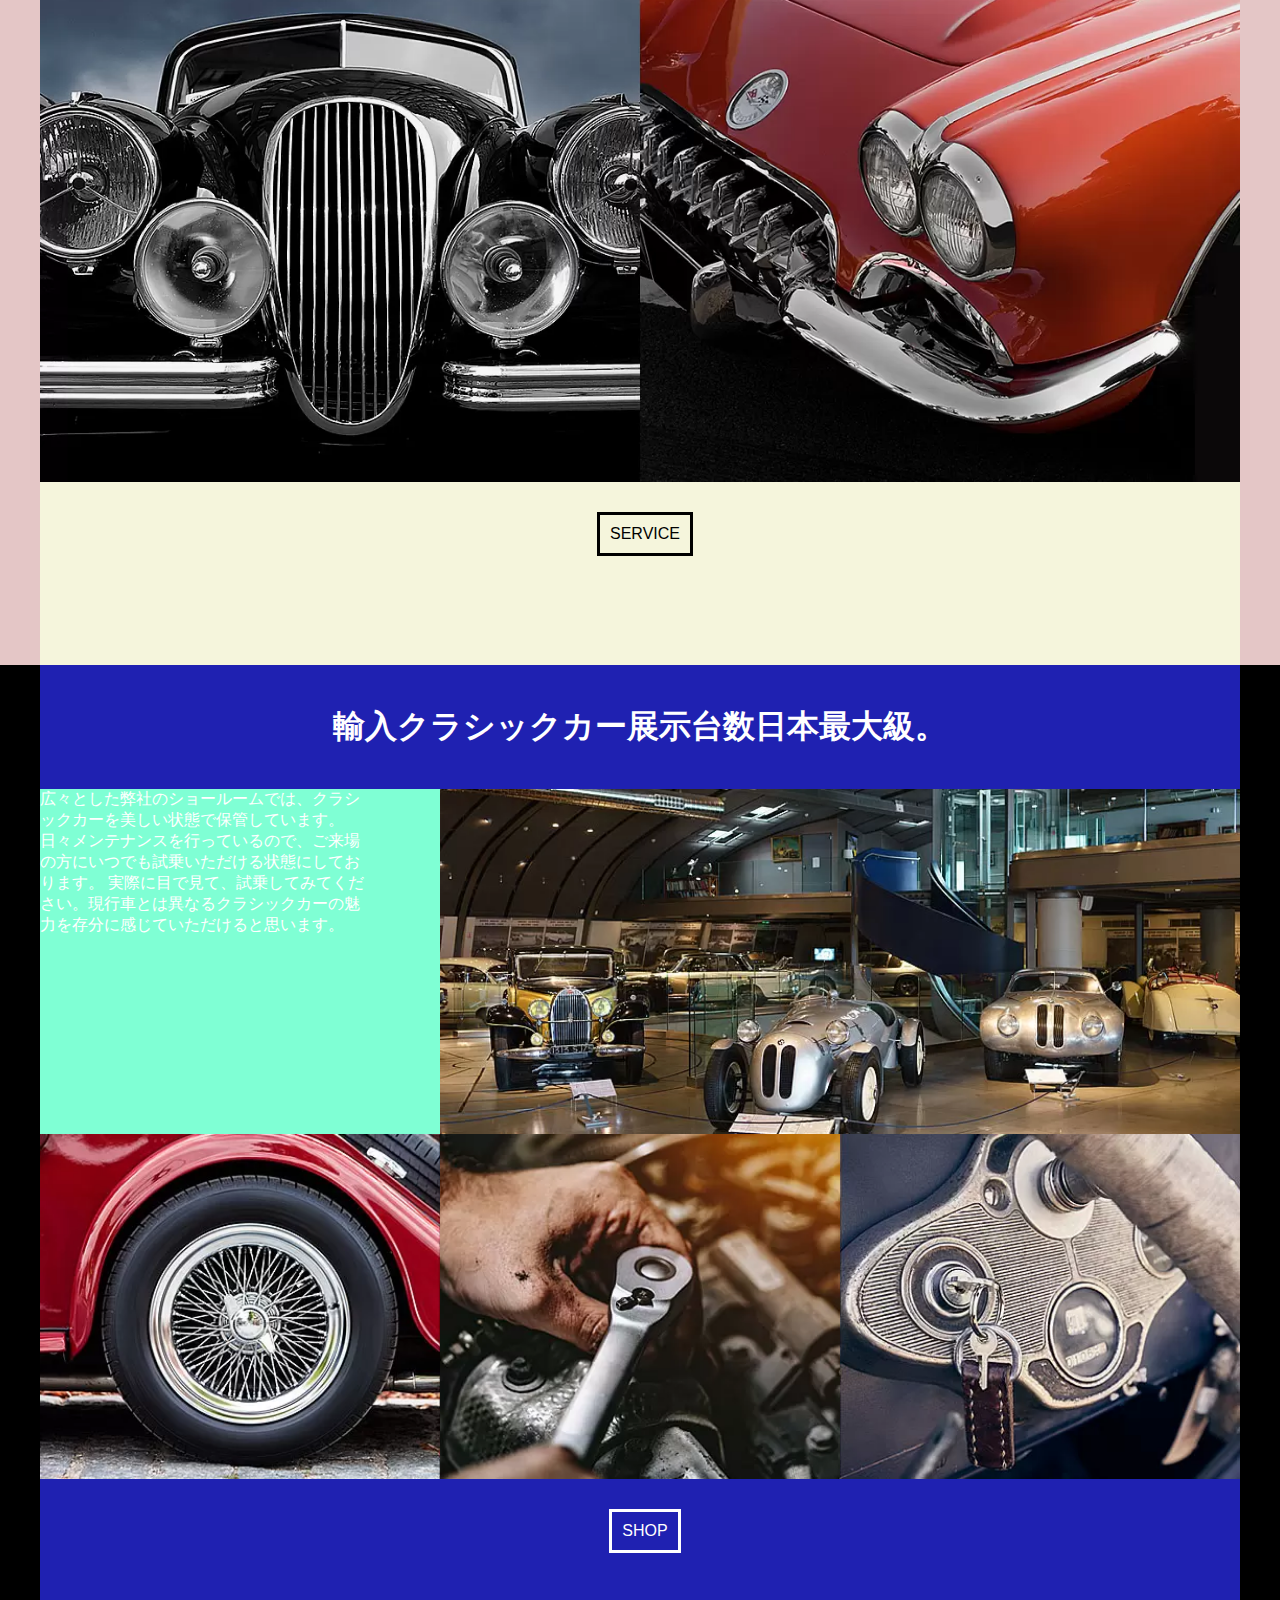
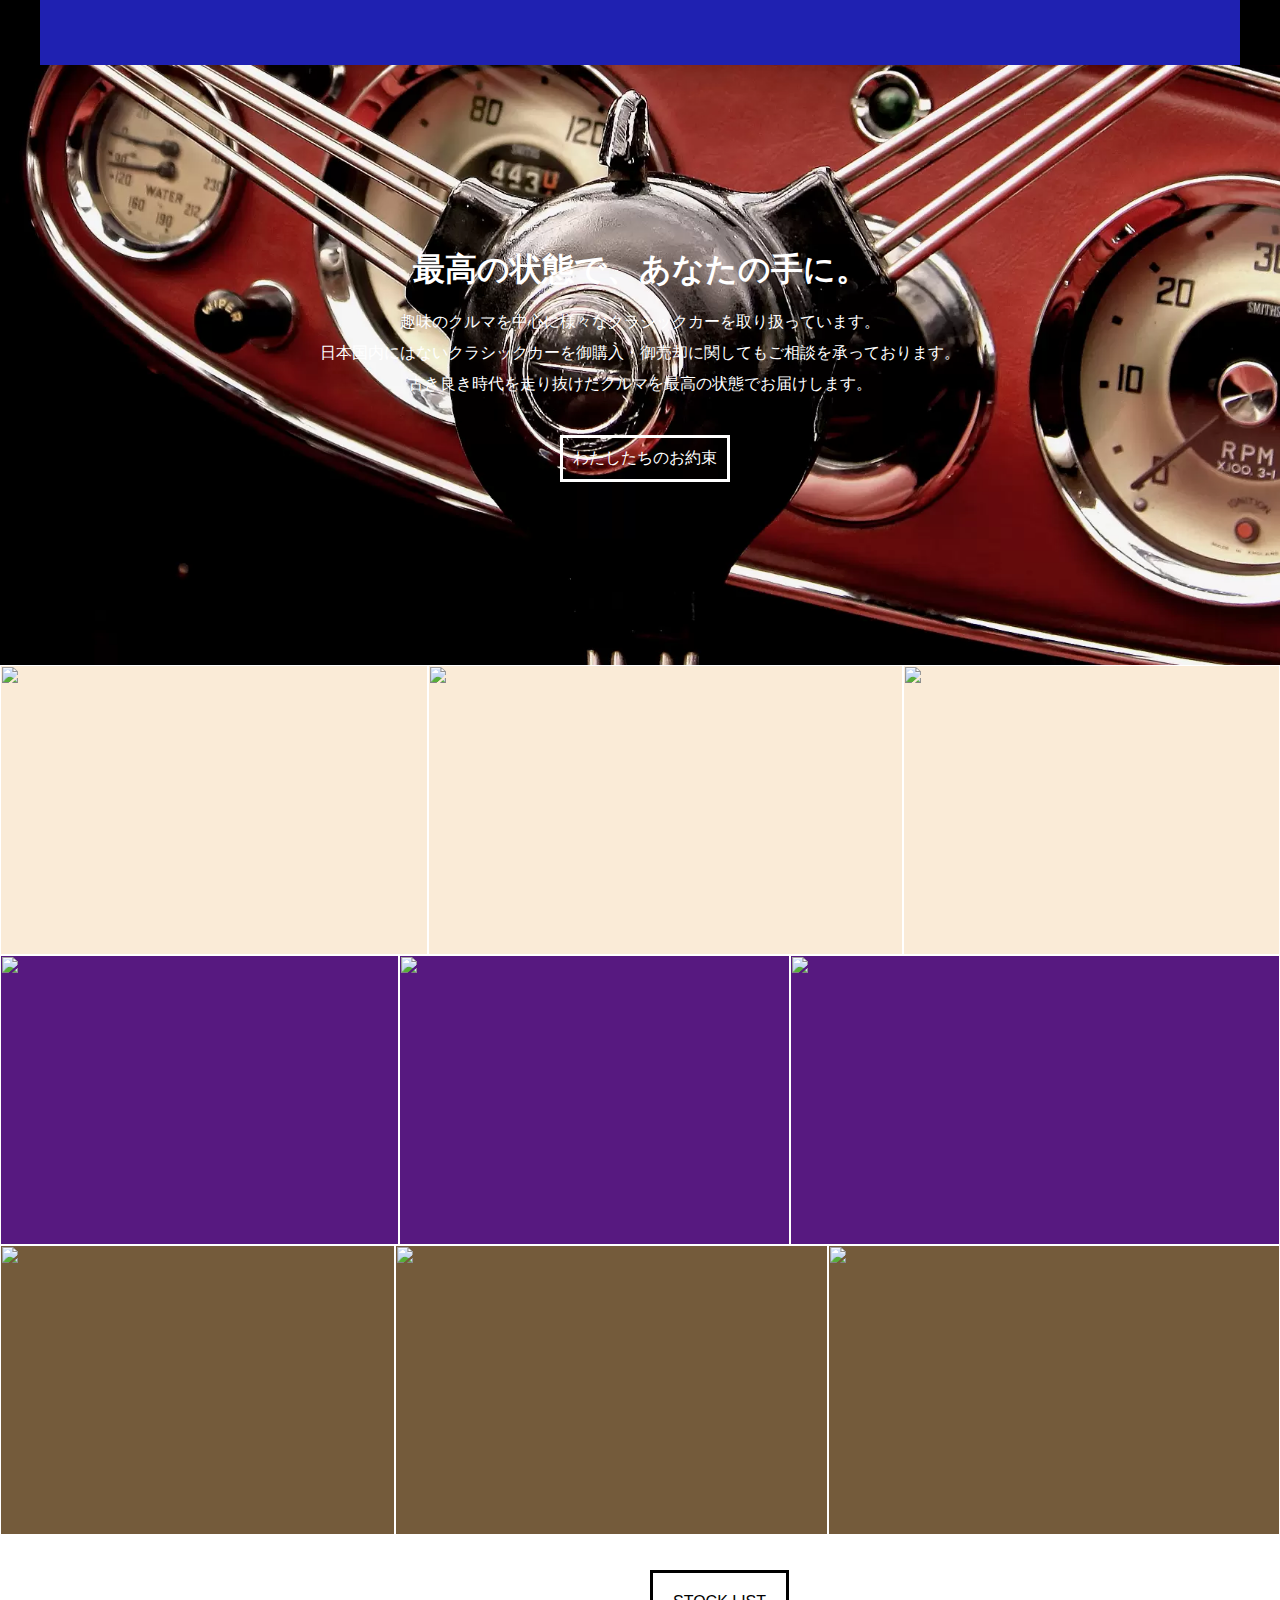
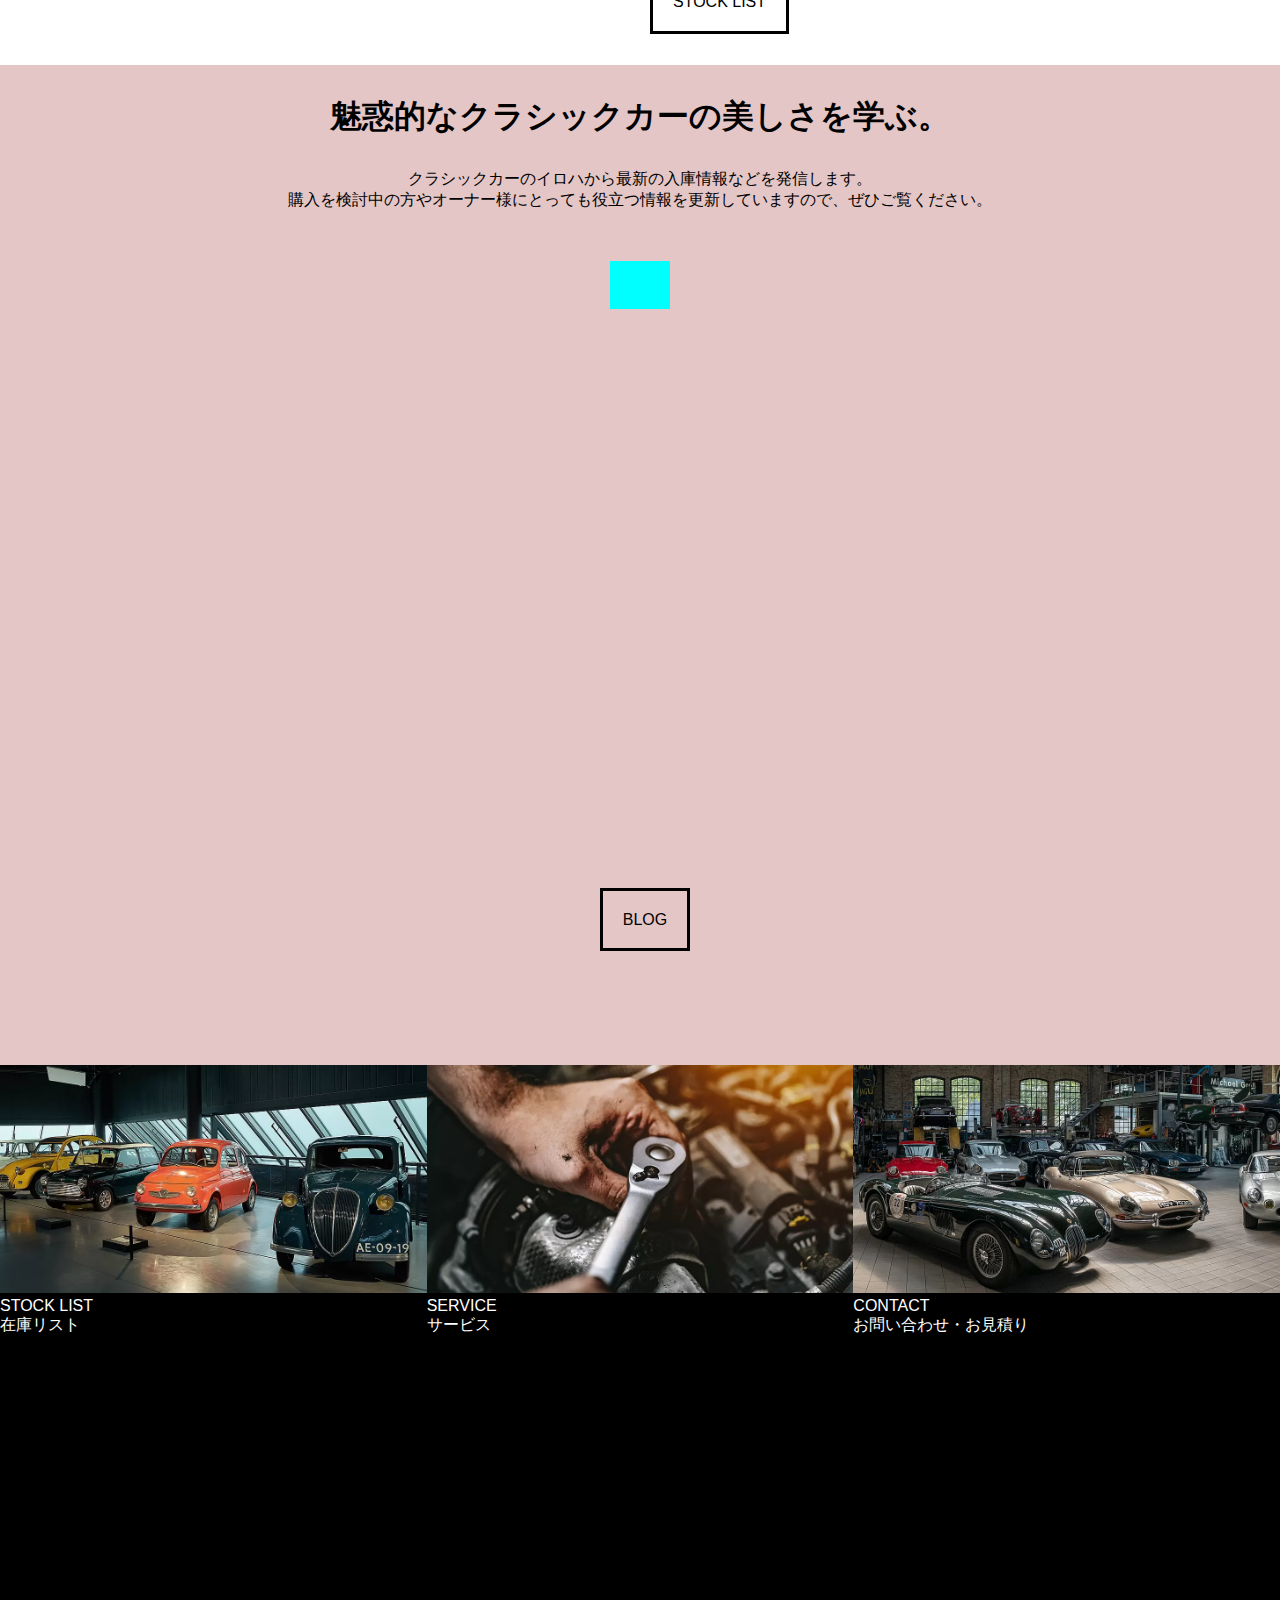
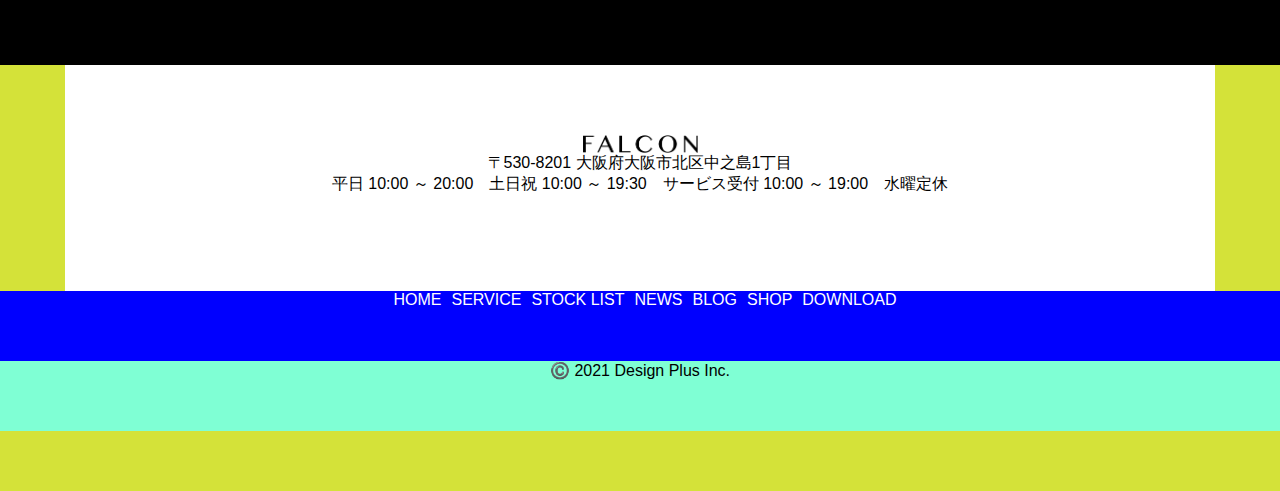
==== commit e1c27b28: "Add files via upload" ====
--- a/falcon_0216/index.html
+++ b/falcon_0216/index.html
@@ -7,7 +7,22 @@
   <title>Document</title>
 </head>
 <body>
-  <video src="video/falcon.mp4" autoplay muted loop playsinline width="100%">
+  <header id="flexBox" class="header">
+    <a href="index.html">
+      <div>FALCON</div>
+    </a>
+    <nav id="nav-pc">
+      <a href="#">HOME</a>
+      <a href="#">SERVICE</a>
+      <a href="#">STOCK LIST</a>
+      <a href="#">NEWS</a>
+      <a href="#">BLOG</a>
+      <a href="#">SHOP</a>
+      <a href="#">DOWNLOAD</a>
+    </nav>
+      <a href="#">検索マーク</a>
+  </header>
+  <video src="../../video/falcon.mp4" autoplay muted loop playsinline width="100%">
   </video>
   <article class="video_bottom_bar">
       <time>2021.06.15</time> 
@@ -15,19 +30,22 @@
   </article>
   <section class="carousel">
     <ul class="carousel-area">
-      <li class="carousel-list"><img class="carousel-img" src="images/s_4.jpg" alt="ハムスターの画像"></li>
-      <li class="carousel-list"><img class="carousel-img" src="images/s_5.jpg" alt="羊の画像"></li>
-      <li class="carousel-list"><img class="carousel-img" src="images/s_1.jpg" alt="亀の画像"></li>
-      <li class="carousel-list"><img class="carousel-img" src="images/s_2.jpg" alt="鳥の画像"></li>
-      <li class="carousel-list"><img class="carousel-img" src="images/s_3.jpg" alt="ライオンの画像"></li>
+      <li class="carousel-list">
+        <img class="carousel-img" src="../../images/s_4.jpg" alt="">
+        <div class="box"></div>
+      </li>
+      <li class="carousel-list"><img class="carousel-img" src="../../images/s_5.jpg" alt=""></li>
+      <li class="carousel-list"><img class="carousel-img" src="../../images/s_1.jpg" alt=""></li>
+      <li class="carousel-list"><img class="carousel-img" src="../../images/s_2.jpg" alt=""></li>
+      <li class="carousel-list"><img class="carousel-img" src="../../images/s_3.jpg" alt=""></li>
     </ul>
-    <!-- <div class="carousel">
-      <div class="d-demo__item"><img class="slide slide1"  src="../../images/s_4.jpg" alt=""></div>
-      <div class="d-demo__item"><img class="slide slide2"  src="../../images/s_5.jpg" alt=""></div>
-      <div class="d-demo__item"><img class="slide slide3"  src="../../images/s_1.jpg" alt=""></div>
-      <div class="d-demo__item"><img class="slide slide4"  src="../../images/s_2.jpg" alt=""></div>
-      <div class="d-demo__item"><img class="slide slide4"  src="../../images/s_3.jpg" alt=""></div>
-    </div> -->
+    <!-- <ul class="carousel-area">
+      <li class="carousel-list"><img class="carousel-img" src="../../images/s_4.jpg" alt=""></li>
+      <li class="carousel-list"><img class="carousel-img" src="../../images/s_5.jpg" alt=""></li>
+      <li class="carousel-list"><img class="carousel-img" src="../../images/s_1.jpg" alt=""></li>
+      <li class="carousel-list"><img class="carousel-img" src="../../images/s_2.jpg" alt=""></li>
+      <li class="carousel-list"><img class="carousel-img" src="../../images/s_3.jpg" alt=""></li>
+    </ul> -->
     <div class="arow-wrap">
       <div class="arrow-left">
         <button class="arrow-btn js-btn-back" type="button"></button>
@@ -79,19 +97,46 @@
   </section>
   <section class="big_stock_list">
     <div class="flex_carList_first carList">
-      <a href=""><img src="images/beetle-1.jpg" alt=""></a>
-      <a href=""><img src="images/austin-green-1.jpg" alt=""></a>
-      <a href=""><img src="images/mk2-1-752x468.jpg" alt=""></a>
+      <a href="">
+        <img src="../../images/beetle-1.jpg" alt="">
+        <div class="car_name"><p>Volkswagen Beetle</p></div>
+      </a>
+      <a href="">
+        <img src="../../images/austin-green-1.jpg" alt="">
+        <div class="car_name"><p>Austin-Healey 3000 MkⅢ</p></div>
+      </a>
+      <a href="">
+        <img src="../../images/mk2-1-752x468.jpg" alt="">
+        <div class="car_name"><p>Jaguar Mk2</p></div>
+      </a>
     </div>
     <div class="flex_carList_second carList">
-      <a href=""><img src="images/falcon-1-752x468.jpg" alt=""></a>
-      <a href=""><img src="images/s2-1.jpg" alt=""></a>
-      <a href=""><img src="images/ontinental-1947-1-752x468.jpg" alt=""></a>
+      <a href="">
+        <img src="../../images/falcon-1-752x468.jpg" alt="">
+        <div class="car_name"><p>Ford Falcon</p></div>
+      </a>
+      <a href="">
+        <img src="../../images/s2-1.jpg" alt="">
+        <div class="car_name"><p>Bentley S2</p></div>
+      </a>
+      <a href="">
+        <img src="../../images/ontinental-1947-1-752x468.jpg" alt="">
+        <div class="car_name"><p>Lincoln Continental 1947</p></div>
+      </a>
     </div>
     <div class="flex_carList_third carList">
-      <a href=""><img src="images/mark-v-1.jpg" alt=""></a>
-      <a href=""><img src="images/600-1-752x468.jpg" alt=""></a>
-      <a href=""><img src="images/190sl-1-752x468.jpg" alt=""></a>
+      <a href="">
+        <img src="../../images/mark-v-1.jpg" alt="">
+        <div class="car_name"><p>Lincoln Mark V</p></div>
+      </a>
+      <a href="">
+        <img src="../../images/600-1-752x468.jpg" alt="">
+        <div class="car_name"><p>Mercedes-Benz 600</p></div>
+      </a>
+      <a href="">
+        <img src="../../images/190sl-1-752x468.jpg" alt="">
+        <div class="car_name"><p>Mercedes-Benz 190SL</p></div>
+      </a>
     </div>
     <div class="button">
       <a href="#">STOCK LIST</a>
@@ -127,17 +172,17 @@
           <!-- <a href="#"></a>
           <a href="#"></a>
           <a href="#"></a> -->
-          <a href="#"><img src="images/blog_news-41-752x468.jpg" alt=""></a>
-          <a href="#"><img src="images/blog_news-34-752x468.jpg" alt=""></a>
-          <a href="#"><img src="images/blog_news-35-752x468.jpg" alt=""></a>
+          <a href="#"><img src="../../images/blog_news-41-752x468.jpg" alt=""></a>
+          <a href="#"><img src="../../images/blog_news-34-752x468.jpg" alt=""></a>
+          <a href="#"><img src="../../images/blog_news-35-752x468.jpg" alt=""></a>
         </div>
         <div class="blog_list_detail">
           <!-- <a href="#"></a>
           <a href="#"></a>
           <a href="#"></a> -->
-          <a href="#"><img src="images/blog_news-9-752x468.jpg" alt=""></a>
-          <a href="#"><img src="images/blog_news-48-752x468.jpg" alt=""></a>
-          <a href="#"><img src="images/blog_news-2-752x468.jpg" alt=""></a>
+          <a href="#"><img src="../../images/blog_news-9-752x468.jpg" alt=""></a>
+          <a href="#"><img src="../../images/blog_news-48-752x468.jpg" alt=""></a>
+          <a href="#"><img src="../../images/blog_news-2-752x468.jpg" alt=""></a>
         </div>
       </div>
       <div class="button">
@@ -150,12 +195,15 @@
     <section class="footer_1">
       <a href="#" class="flex_grow">
         <img src="images/footer_1.jpg" alt="">
-        <p>STOCK LIST</p>
-        <p>在庫リスト</p>
+        <div class="footer_content">
+          <p>STOCK LIST</p>
+          <p>在庫リスト</p>
+        </div>
+
       </a>
       <a href="#" class="flex_grow">
         <img src="images/footer_2.jpg" alt="">
-        <div>
+        <div class="footer_content">
           <p>SERVICE</p>
           <p>サービス</p>
         </div>
@@ -163,8 +211,10 @@
       </a>
       <a href="#" class="flex_grow">
         <img src="images/footer_3.jpg" alt="">
-        <p>CONTACT</p>
-        <p>お問い合わせ・お見積り</p>
+        <div class="footer_content">
+          <p>CONTACT</p>
+          <p>お問い合わせ・お見積り</p>
+        </div>
       </a>
     </section>
     <section class="info">
@@ -188,7 +238,7 @@
         <a href="#"><img src="sns/rss.png"></a>
       </div>
     </section>
-      <footer class="footer_nav" id="flexBox">
+      <div class="footer_nav" id="flexBox">
         <nav id="nav-pc">
           <a href="#">HOME</a>
           <a href="#">SERVICE</a>
--- a/falcon_0216/style.css
+++ b/falcon_0216/style.css
@@ -15,6 +15,7 @@
 body{
   background-color: rgb(212, 226, 57);
   font-family: Arial, "Hiragino Sans", "ヒラギノ角ゴ ProN", "Hiragino Kaku Gothic ProN", 游ゴシック, YuGothic, メイリオ, Meiryo, sans-serif;
+  overflow-x: hidden;
 }
 video{
   height: 800px;
@@ -369,6 +370,158 @@
   border: 3px solid black;
   color: black;
 }
+/* footer{
+  position: relative;
+  bottom: 60px;
+  height: 3000px;
+  color: white;
+  background-color: rgb(58, 69, 142);
+} */
+.footer_1{
+  position: relative;
+  bottom: 60px;
+  display: flex;
+  background-color: rgb(221, 218, 67);
+  flex-flow: row; 
+  height: 600px;
+}
+.footer_1 a{
+  margin: 0;
+}
+.footer_1 a img{
+  width: 100%;
+  /* height: 300px; */
+}
+.flex_grow{
+  flex-grow: 1;
+  background-color: black;
+  /* display: block; */
+}
+.flex_grow div{
+  background-color: black;
+  border: 0px 1px;
+  border-color:white;
+  /* border-style: solid; */
+}
+
+.info{
+  display: flex;
+  width: 100%;
+  position: relative;
+  bottom: 60px;
+  background-color: white;
+  color: black;
+  flex-flow: column; 
+  align-items: center;
+  max-width: 1150px;
+  margin: 0 auto;
+  padding: 70px 0 65px 0;
+}
+.info img{
+ width: 10%;
+}
+.sns{
+  display: flex;
+  background-color: white;
+  justify-content: center;
+}
+.sns a img{
+  width: 15px;
+  height: 15px;
+  margin: 8px;
+}
+.footer_nav{
+  position: relative;
+  bottom: 60px;
+  width: 100%;
+  background-color: azure;
+  /* height: 140px; */
+}
+#nav-pc {
+  display: flex;
+  justify-content: center;
+  height: 70px;
+  background-color: blue;
+}
+#nav-pc a{
+  color: white;
+}
+.copyrght{
+  display: flex;
+  justify-content: center;
+  height: 70px;
+  background-color: aquamarine;
+}
+
+/* .parallax-window {
+  min-height: 600px;
+  background: transparent;
+}  */
+
+#side_menu{
+  width: 80px;
+  height: 240px;
+  position: fixed;
+  top: 280px;
+  left: 0;
+  /* z-index: 100; */
+  background-color: rgb(207, 11, 11);
+  border: 1.2px solid white;
+}
+#side_menu a div{
+  width: 80px;
+  height: 80px;
+  background-color: rgb(36, 226, 55);
+  color: white;
+  border: 1px solid white;
+  /* z-index: 100; */
+}
+
+
+
+/* .blog_list:nth-child(1){
+  margin-bottom:20px
+} */
+.blog_list_detail{
+  /* background-color: blueviolet;
+  width: 100%;
+  height: 100%;
+  display: flex; */
+}
+.blog_list_detail:nth-child(2){
+  /* margin-top: 20px; */
+}
+.blog_list_detail img{
+  /* width: 100%;
+  height: 100%; */
+  /* margin: 10px; */
+}
+.blog_list_detail a:nth-child(2){
+  /* width: 100%;
+  height: 100%; */
+  /* margin: 0 20px; */
+}
+
+.big_blog{
+  /* background-color: rgb(201, 36, 36);
+  text-align: center;
+  position: relative;
+  bottom: 60px; */
+  /* width: 100%;
+  height: 1000px;
+  display: flex;
+  flex-flow: column;
+  align-items: center; */
+}
+/* .blog_list_content{
+  max-width: 1200px;
+  height: 1000px;
+  background-color: rgb(179, 121, 46);
+  display: flex;
+  flex-flow: column;
+  align-items: center;
+} */ */
+
 
 
 @media screen and (max-width: 600px) {
